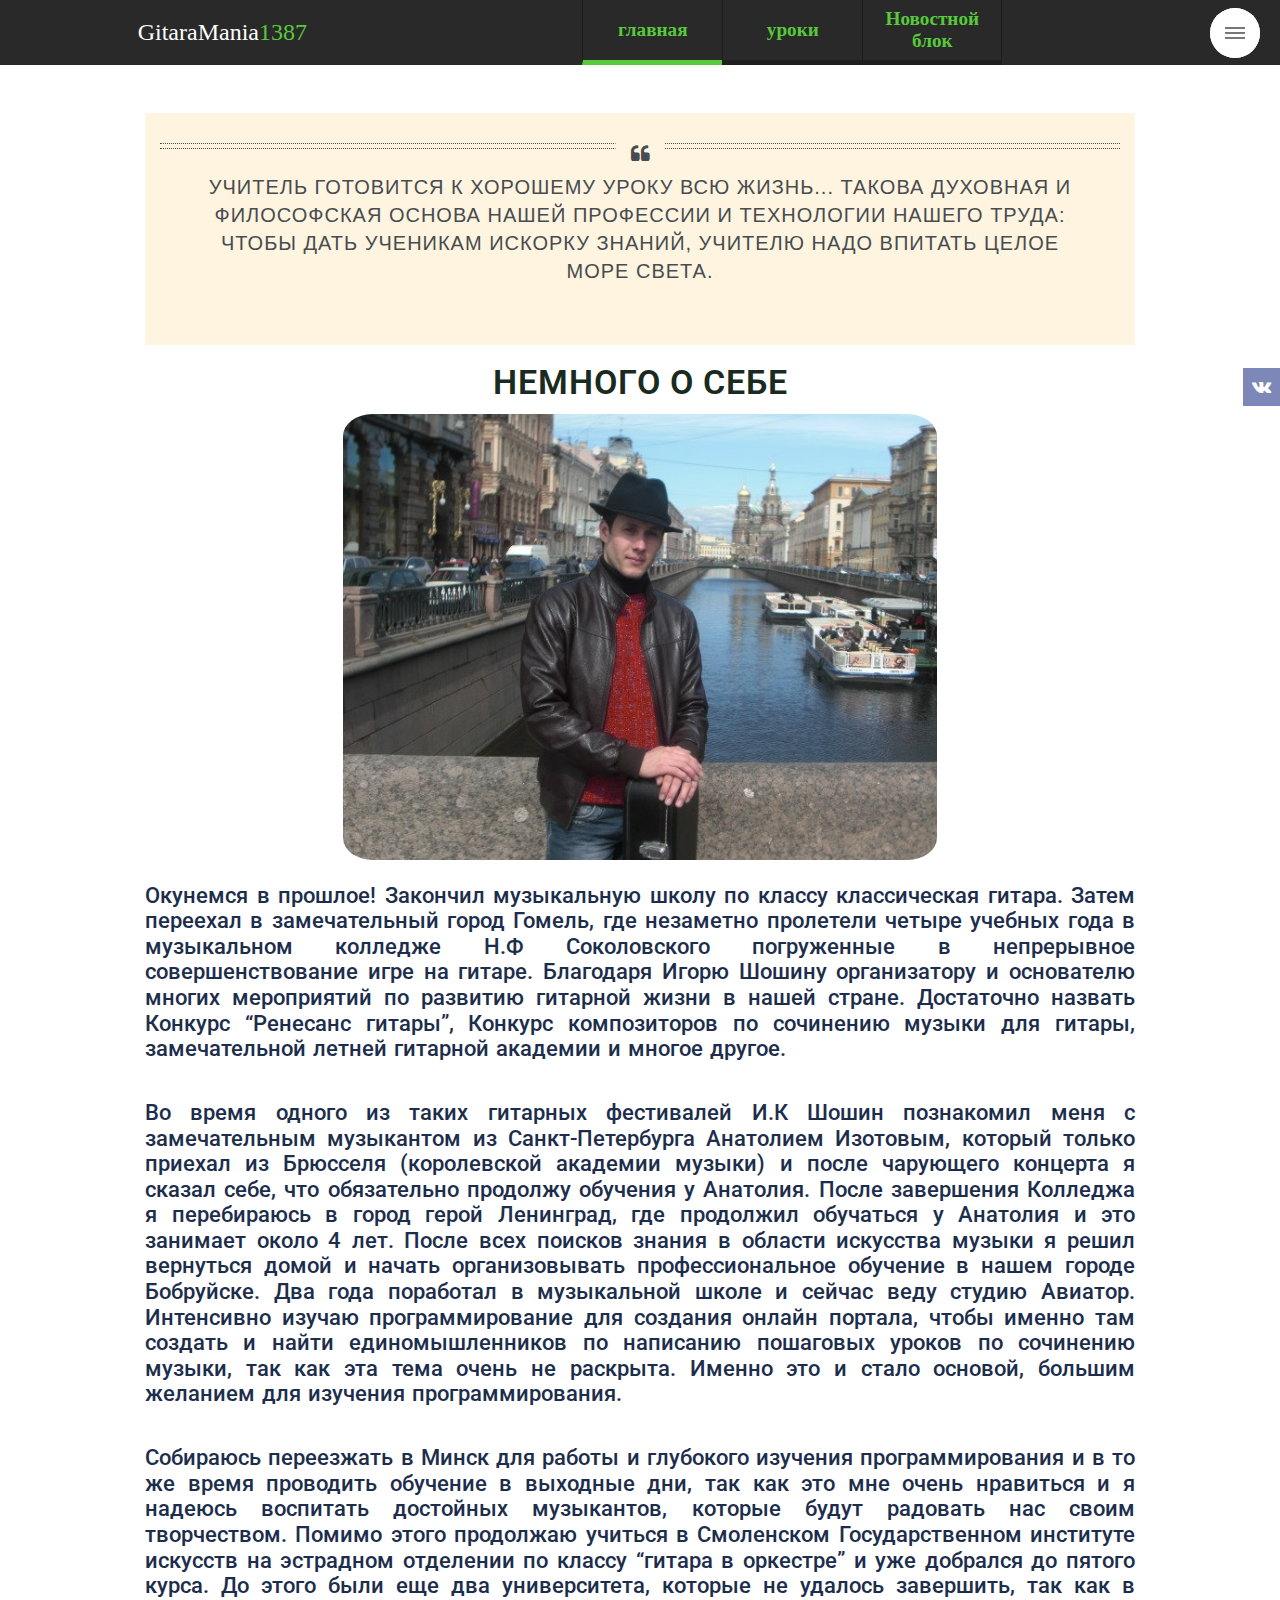
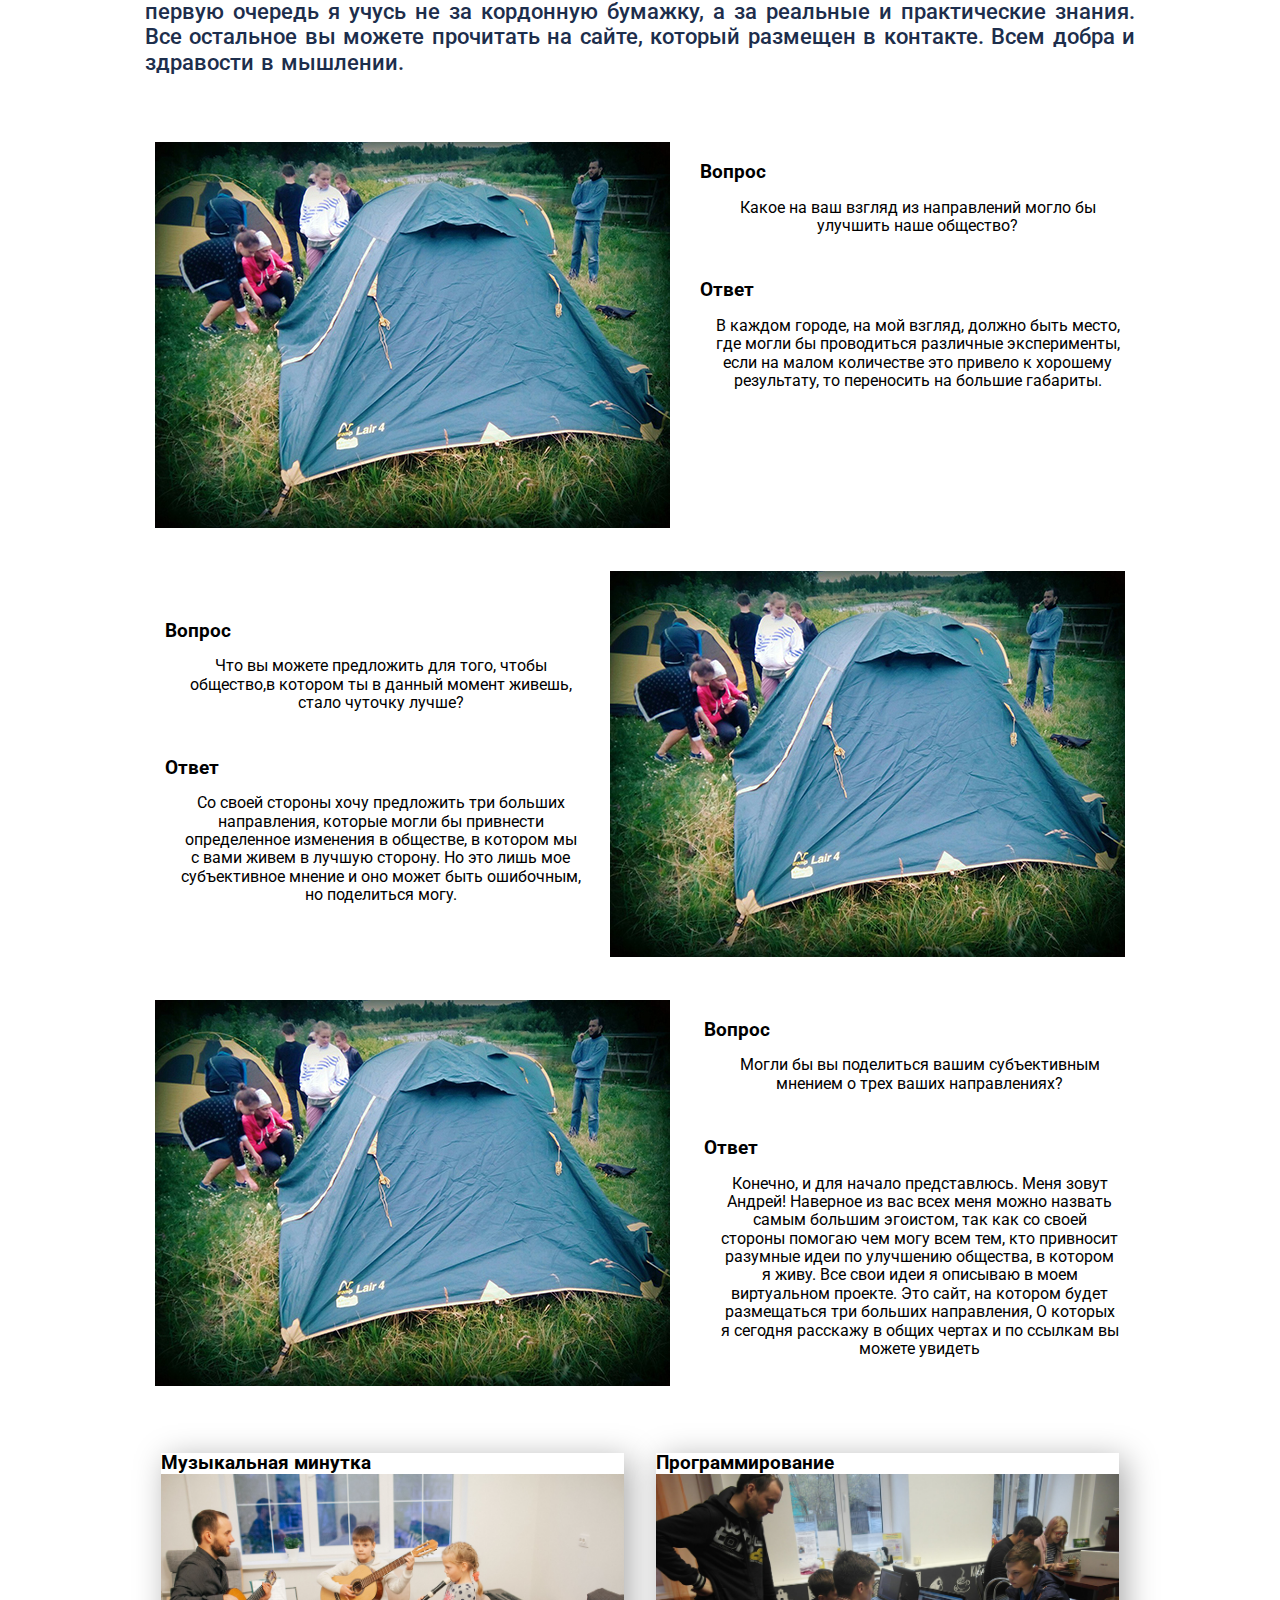
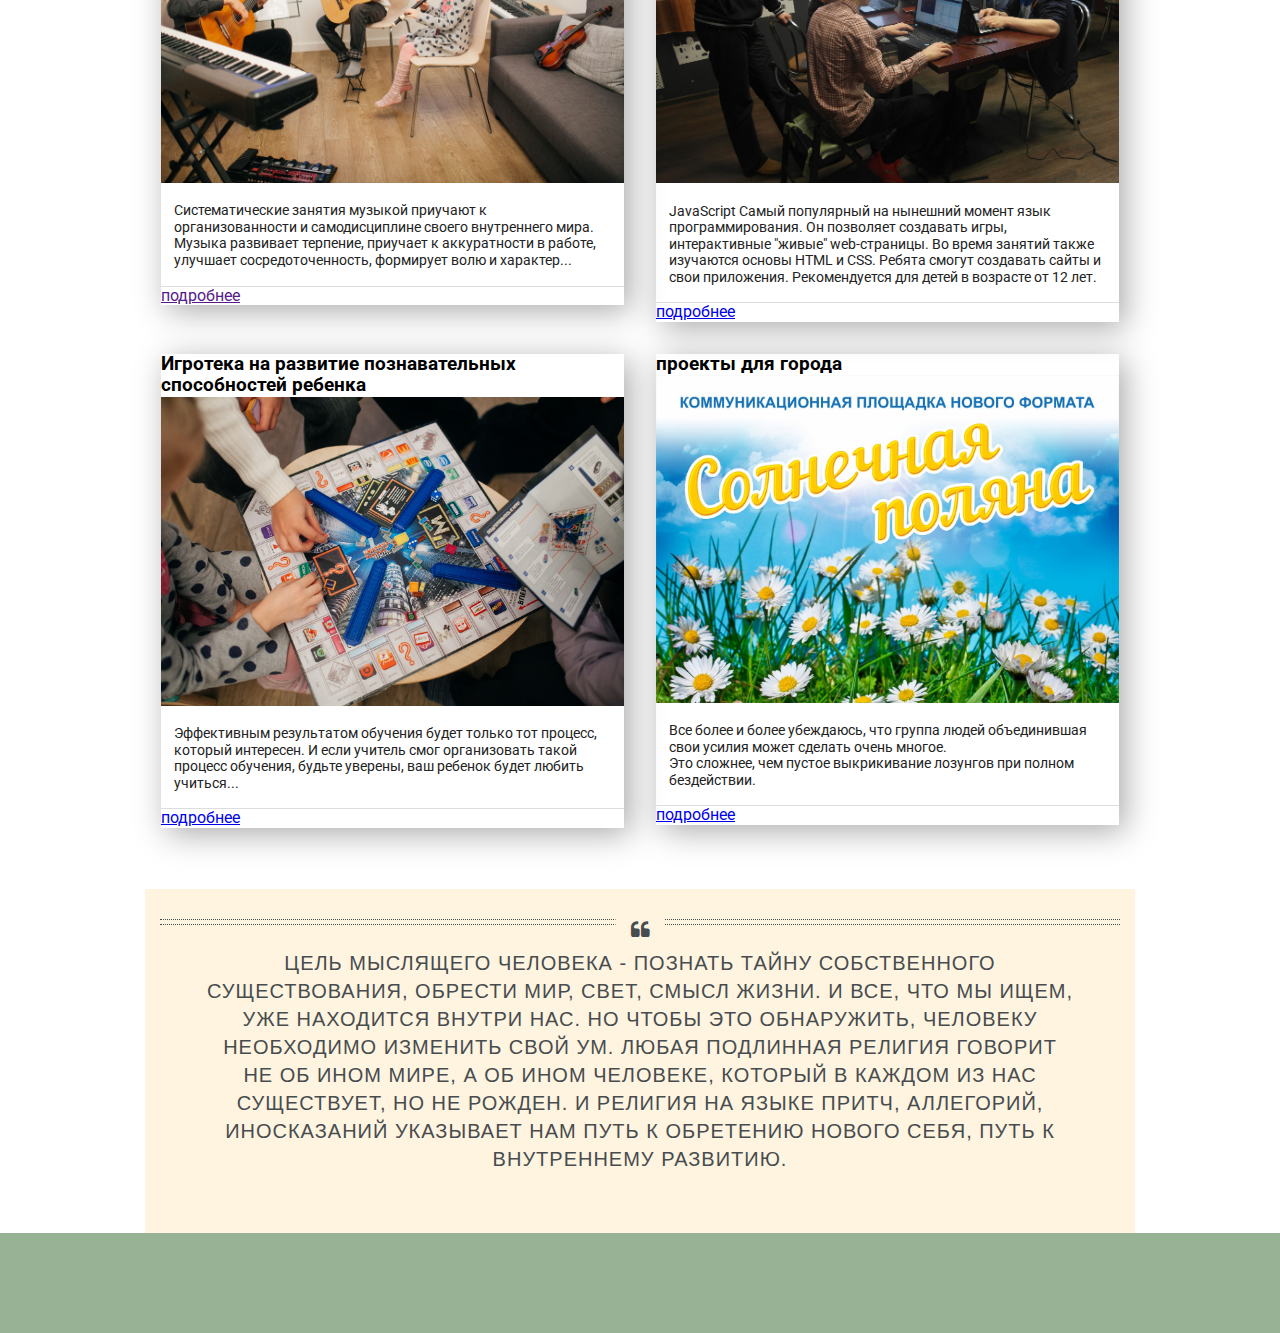
==== gitaramania/index.html @ cbcac4dd "text" ====
<!DOCTYPE html>
<html lang="ru">

<head>
	<meta charset="UTF-8">
	<meta name="viewport" content="width=device-width, initial-scale=1.0">
	<meta http-equiv="X-UA-Compatible" content="ie=edge">
	<meta property="og:locale" content="ru_RU">
	<meta property="og:type" content="website">
	<meta property="og:title" content="gitaraMania">
	<meta property="og:url" content="#">
	<meta property="og:site" content="#">
	<meta property="og:site_name" content="разработка программы">
	<meta name="viewport" content="width=device-width, initial-scale=1">
	<title>MusicPage</title>
	<link rel="icon" type="image/png" href="favicon_16x16.png" sizes="16x16">
	<link rel="icon" type="image/png" href="favicon_32x32.png" sizes="32x32">
	<link rel="icon" type="image/png" href="favicon_96x96.png" sizes="96x96">
	<link rel="stylesheet" href="https://cdnjs.cloudflare.com/ajax/libs/font-awesome/4.7.0/css/font-awesome.min.css">
	<link rel="stylesheet" href="css/normalize.css">
	
	<link rel="stylesheet" href="css/style.css">
	<link rel="stylesheet" href="css/responsive.css">
	<link rel="stylesheet" href="OwlCarousel/owl.carousel.min.css">
	<link href="https://fonts.googleapis.com/css?family=Roboto:400,700&amp;subset=cyrillic,cyrillic-ext"
				rel="stylesheet">
	<link rel="stylesheet" href="font/fontawesome.css">
	<!--[if IE]>
	<script src="http://html5shiv.googlecode.com/svn/trunk/html5.js"></script>
	<![endif]-->
	<style>
		footer, nav, header, section, aside {
			display: block
		}
	</style>
</head>

<body class="wrapper">
<header class="main-header">
	<div class="logo">
		<h1 class="logo__title">GitaraMania</h1>
		<span class="logo__dot">1387</span>
	</div>
	<div class="nav-menu">
		<ul class="main-menu">
			<li class="main-menu__item">
				<a class="main-menu__link" href="https://andreychernetsky.github.io/first-lesson/public/index.html">главная</a>
			</li>
			<!--<li class="main-menu__item">
				<a class="main-menu__link" href="https://andreychernetsky.github.io/site-for-git/">О себе</a>
			</li>-->
			<li class="main-menu__item">
				<a class="main-menu__link" href="https://andreychernetsky.github.io/planRaboti/">уроки</a>
			</li>
			<li class="main-menu__item">
				<a class="main-menu__link" href="https://andreychernetsky.github.io/news-block/index.html">Новостной блок</a>
			</li>
		</ul>
	</div>
	
	<div class="section">
		<div class="menu-btn" >
			<span></span>
		</div>
		<!--<input type="checkbox" id="show" class="menu-burger">
		<label for="menu" class="burger"></label>-->
	</div>
	<aside id="nav" class="block-left">
		<section class="widget">
			<h3 class="widget__title">Меню</h3>
			<ul class="widget__list">
				<li class="widget__item">
					<a href="http://gitaramania.ml/planRaboti/" class="widget__link">Уроки</a>
				</li>
				<li class="widget__item">
					<a href="http://gitaramania.ml/news-block/index.html" class="widget__link">Новостной блок</a>
				</li>
			</ul>
		</section>
		<nav class="block-left__inner">
			<ul class="links-list">
				<li class="links-list__item">
					<a href=" " class="links-list__link"> Введение</a>
					<ul class="links-list__sub-list sub-block">
						<li class="sub-block__item">
							<a href="" class="sub-block__link">Освоение базовых компонентов нотной грамоты</a>
						</li>
							<li class="sub-block__item ">
								<a href="" class="sub-block__link">Освоение базовых компонентов нотной грамоты</a>
							</li>
							<li class="sub-block__item">
								<a href="" class="sub-block__link">Освоение базовых компонентов нотной грамоты</a>
							</li>
					</ul>
				</li>
				<li class="links-list__item">
					<a href=" " class="links-list__link"> 1 год обучения</a>
					<ul class="links-list__sub-list sub-block">
						<li class="sub-block__item">
							<a href="" class="sub-block__link">Аккорды</a>
						</li>
						<li class="sub-block__item ">
							<a href="" class="sub-block__link">Септаккорды</a>
						</li>
					</ul>
				</li>
				<!--<li class="links-list__item">-->
				<!--<a href=" " class="links-list__link"> 2 год обучения</a>-->
				<!--<ul class="links-list__sub-list sub-block">-->
				<!--<li class="sub-block__item">-->
				<!--<a href="" class="sub-block__link">Освоение базовых компонентов нотной грамоты</a>-->
				<!--</li>-->
				<!--<li class="sub-block__item ">-->
				<!--<a href="" class="sub-block__link">Освоение базовых компонентов нотной грамоты</a>-->
				<!--</li>-->
				<!--</ul>-->
				<!--</li>-->
				<!--<li class="links-list__item">-->
				<!--<a href=" " class="links-list__link">3 год обучения</a>-->
				<!--<ul class="links-list__sub-list sub-block">-->
				<!--<li class="sub-block__item">-->
				<!--<a href="" class="sub-block__link">Освоение базовых компонентов нотной грамоты</a>-->
				<!--</li>-->
				<!--<li class="sub-block__item ">-->
				<!--<a href="" class="sub-block__link">Освоение базовых компонентов нотной грамоты</a>-->
				<!--</li>-->
				<!--</ul>-->
				<!--</li>-->
			</ul>
		</nav>
	</aside>
</header>


<main class="wrap">
	<p>&nbsp;</p>
	<div class="blockquote">
		<blockquote class="blockquote__one">
			<p class="blockquote__text">Учитель готовится к хорошему уроку всю жизнь... Такова духовная и философская
				основа
				нашей профессии и технологии нашего труда: чтобы дать ученикам искорку знаний, учителю надо впитать целое море
				света.</p>
			<!--<footer>-<cite class="blockquote-one__site">не помню, кто сказал </cite></footer>-->
		</blockquote>
		
	</div>
	<p>&nbsp;</p>
	<article class="article">
		<a href class="article__title"> </a>
		<div class="img">
			<h2 class="img__title">Немного о себе</h2>
			<img class="page__foto" src="img/1.jpg" alt="">
		</div>
		<p>&nbsp;</p>
		<p class="article__content">Окунемся в прошлое! Закончил музыкальную школу по классу классическая гитара.
			Затем переехал в замечательный город Гомель, где незаметно пролетели четыре учебных года в музыкальном колледже
			H.Ф Соколовского погруженные в непрерывное совершенствование игре на гитаре.
			Благодаря Игорю Шошину организатору и основателю многих мероприятий по развитию гитарной жизни в нашей стране.
			Достаточно назвать Конкурс “Ренесанс гитары”, Конкурс композиторов по сочинению музыки для гитары, замечательной
			летней гитарной академии и многое другое.
		</p>
		<p>&nbsp;</p>
		<p class="article__content">
			Во время одного из таких гитарных фестивалей И.К Шошин познакомил меня с замечательным музыкантом из
			Санкт-Петербурга Анатолием Изотовым, который только приехал из Брюсселя (королевской академии музыки) и после
			чарующего концерта я сказал себе, что обязательно продолжу обучения у Анатолия.
			После завершения Колледжа я перебираюсь в город герой Ленинград, где продолжил обучаться у Анатолия и это
			занимает около 4 лет. После всех поисков знания в области искусства музыки я решил вернуться домой и начать
			организовывать профессиональное обучение в нашем городе Бобруйске.
			Два года поработал в музыкальной школе и сейчас веду студию Авиатор. Интенсивно изучаю программирование для
			создания онлайн портала, чтобы именно там создать и найти единомышленников по написанию пошаговых уроков по
			сочинению музыки, так как эта тема очень не раскрыта.
			Именно это и стало основой, большим желанием для изучения программирования. </p>
		<p>&nbsp;</p>
		<p class="article__content">
			Собираюсь переезжать в Минск для работы и глубокого изучения программирования и в то же время проводить обучение
			в выходные дни, так как это мне очень нравиться и я надеюсь воспитать достойных музыкантов, которые будут
			радовать нас своим творчеством.
			Помимо этого продолжаю учиться в Смоленском Государственном институте искусств на эстрадном отделении по
			классу “гитара в оркестре” и уже добрался до пятого курса. До этого были еще два университета, которые не
			удалось завершить, так как в первую очередь я учусь не за кордонную бумажку, а за реальные и практические
			знания.
			Все остальное вы можете прочитать на сайте, который размещен в контакте. Всем добра и здравости в мышлении.
			<!--<time class="article__time">Декабрь 30, 2018</time>-->
	</article>
	<p>&nbsp;</p>
	<div class="owl-carousel slider">
		<div class="slider__item" style="background-image:url(img/fotForSlider/3.jpg);">
		</div>
		<div class="slider__item" style="background-image:url(img/fotForSlider/4.jpg);">
		</div>
		<div class="slider__item" style="background-image:url(img/fotForSlider/12.jpg);">
		</div>
		<div class="slider__item" style="background-image:url(images/fotoGllerea/3.jpg
					);"></div>
		<div class="slider__item" style="background-image:url(images/fotoGllerea/muzik.jpg);">
		</div>
		<!-- <div class="slider__item" style="background-image:url(images/games/zveroBycvi/12.jpg);">«Счастливое детство»
		</div> -->
	</div>
	<p>&nbsp;</p>
	<section class="block-article">
		<article class="block-article__article">
			<!--<div class="block-article__picture"></div>-->
			<a href="#" class="block-article__link">
				<img class="block-article__foto " src="img/fotForSlider/19.jpg" >
			</a>
			
			
			<div class="block-article__text">
				<div class="block-article__wrap">
					<h3 class="block-article__title">Вопрос</h3>
					<p class="block-article__description">Какое на ваш взгляд из направлений могло бы улучшить наше общество?</p>
				</div>
				<div class="block-article__wrap">
					<h3 class="block-article__title">Ответ</h3>
					<p class="block-article__description">В каждом городе, на мой взгляд, должно быть место, где могли бы проводиться
						различные
						эксперименты, если на малом количестве это привело к хорошему результату, то
						переносить
						на
						большие габариты.</p>
				</div>
			</div>
		</article>
		<p>&nbsp;</p>
		<article class="block-article__article">
			<div class="block-article__text">
				<div class="block-article__wrap">
					<h3 class="block-article__title">Вопрос</h3>
					<p  class="block-article__description">Что вы можете предложить для того, чтобы общество,в котором ты в данный момент
						живешь,
						стало
						чуточку лучше?</p>
				</div>
				<div class="block-article__wrap">
					<h3 class="block-article__title">Ответ</h3>
					<p  class="block-article__description">Со своей стороны хочу предложить три больших направления, которые могли бы привнести
						определенное  изменения в обществе, в котором мы с вами живем в лучшую сторону.
						Но
						это
						лишь мое субъективное мнение и оно может быть ошибочным, но поделиться могу.</p>
				</div>
			</div>
			<p>&nbsp;</p>
			<a href="#" class="block-article__link">
				<img class="block-article__foto block-article__foto--right" src="img/fotForSlider/19.jpg">
			</a>
		</article>
		<p>&nbsp;</p>
		<article class="block-article__article">
			<a href="  #" class="block-article__link ">
				<img class="block-article__foto" src="img/fotForSlider/19.jpg">
			</a>
			<p>&nbsp;</p>
			<div class="block-article__text">
				<div class="block-article__wrap">
					<h3 class="block-article__title">Вопрос</h3>
					<p  class="block-article__description">Могли бы вы поделиться вашим субъективным мнением о трех ваших направлениях?</p>
				</div>
				<div class="block-article__wrap">
					<h3 class="block-article__title">Ответ</h3>
					<p  class="block-article__description">Конечно, и для начало представлюсь.
						Меня зовут Андрей! Наверное из вас всех меня можно назвать самым большим эгоистом,
						так
						как
						со своей стороны помогаю чем могу всем тем, кто привносит разумные идеи по улучшению
						общества,
						в котором я живу. Все свои идеи я описываю в моем виртуальном проекте. Это сайт, на
						котором
						будет размещаться три больших направления,
						О которых я сегодня расскажу в общих чертах и по ссылкам вы можете увидеть</p>
				</div>
			</div>
		</article>
		<p>&nbsp;</p>
	<!--	<article class="block-article__elem" >
			<p class="block-article__description">
				Этот сайт будет размещаться в трех больших направлениях:
			</p>
			<div class="block-article__wrap">
				<p class="block-article__description"> Первое направление - обучения и воспитание через искусство, который в свою очередь делится
					на четыре больших звена:</p>
				
				<ol class="article__list">
					<li  class="article__item">
						<a class="article__link" href="#"> Музыкальная минутка</a>
					</li>
					<li class="article__item">
						<a  class="article__link" href=""> Формирование личности через сказочное творчество</a>
					</li>
					<li class="article__item">
						<a  class="article__link" href=""> Программирование</a>
					</li>
					<li class="article__item">
						<a  class="article__link" href=""> Игротека на развитие познавательных процессов</a>
					</li>
				</ol>
			</div>
			<br>
			<div>
				<p> Второе большое направление - это программирование для людей с ограниченными возможностями и
					не только, в котором также есть свои блоки:</p>
				<ol>
					<li><a href=""> Развитие Front end разработки</a></li>
					<li><a href=""> Развитие Back End разработки</a></li>
				
				</ol>
			</div>
			<br>
			<p>Третье большое направление - это общественные проекты по улучшению общества в котором мы
				живем.</p>
			<ol>
				<li><a href="">Солнечная поляна</a></li>
			</ol>
			</div>
			<br>
			<p>И главное, эти идеи могут быть использованы всеми желающими неравнодушными касательно улучшения
				своего общества, и того окружения в котором каждый из нас живет</p>
			<br>
			<div class="line"></div>
		</article>-->
	</section>
	<p>&nbsp;</p>
	<div class="container">
		<div class="col">
			<article class="card-item shadow_lg ">
				<div class="card-item__img-wrapper">
					<h3 class="card-item__img-wrapper h-reset h-position-t">Музыкальная минутка</h3>
					<img src="img/4.jpg" alt="card imge" width="100%">
				</div>
				
				<div class="card-item__content">
					<p class="card-item__text-item">Систематические занятия музыкой приучают к организованности и самодисциплине
						своего внутреннего мира. Музыка развивает терпение, приучает к аккуратности в работе, улучшает
						сосредоточенность,
						формирует волю и характер...</p>
				</div>
				<div class="card-item__divider"></div>
				<div class="card-item__footer"><a href="" class="card-item__link">подробнее</a></div>
			</article>
		</div>
		<div class="col">
			<article class="card-item shadow_lg ">
				<div class="card-item__img-wrapper">
					<h3 class="card-item__img-wrapper h-reset h-position-t">Программирование</h3>
					<img src="img/comp.jpg" alt="card imge" width="100%">
				</div>
				
				<div class="card-item__content">
					<p class="card-item__text-item">JavaScript Самый популярный на нынешний момент язык программирования. Он позволяет
						создавать игры, интерактивные "живые" web-страницы. Во время занятий также изучаются основы HTML и CSS.
						Ребята смогут создавать сайты и свои приложения.
						Рекомендуется для детей в возрасте от 12 лет.</p>
				</div>
				<div class="card-item__divider"></div>
				<div class="card-item__footer"><a href="http://sovateam.by/" class="card-item__link">подробнее</a></div>
			</article>
		</div>
		<div class="col">
			<article class="card-item shadow_lg ">
				<div class="card-item__img-wrapper">
					<h3 class="card-item__img-wrapper h-reset h-position-t">Игротека на развитие познавательных способностей
						ребенка</h3>
					<img src="img/game.jpg" alt="card imge" width="100%">
				</div>
				
				<div class="card-item__content">
					<p class="card-item__text-item">Эффективным результатом обучения будет только тот процесс,
						который интересен. И если учитель смог организовать такой процесс обучения,
						будьте уверены, ваш ребенок будет любить учиться...</p>
				</div>
				<div class="card-item__divider"></div>
				<div class="card-item__footer"><a href="https://andreychernetsky.github.io/gamePagefoSite/" class="card-item__link">подробнее</a></div>
			</article>
		</div>
		<div class="col">
			<article class="card-item shadow_lg ">
				<div class="card-item__img-wrapper">
					<h3 class="card-item__img-wrapper h-reset h-position-t">проекты для города </h3>
					<img src="img/6.jpg" alt="card imge" width="100%">
				</div>
				
				<div class="card-item__content">
					<p class="card-item__text-item">
						Все более и более убеждаюсь, что группа людей объединившая свои усилия может сделать очень многое. <br>	Это сложнее, чем пустое выкрикивание лозунгов при полном бездействии.
					</p>
				</div>
				<div class="card-item__divider"></div>
				<div class="card-item__footer"><a href="https://andreychernetsky.github.io/Adaptive_HW/" class="card-item__link">подробнее</a></div>
			</article>
		</div>
	</div>
	<p>&nbsp;</p>
	<div class="blockquote">
		<blockquote class="blockquote__one ">
			<p class="blockquote__text">Цель мыслящего человека - познать тайну собственного существования, обрести мир,
				свет,
				смысл жизни. И все,
				что мы ищем, уже находится внутри нас. Но чтобы это обнаружить, человеку необходимо изменить свой ум. Любая
				подлинная религия говорит не об ином мире, а об ином человеке, который в каждом из нас существует, но не
				рожден. И религия на языке притч, аллегорий, иносказаний указывает нам путь к обретению нового себя, путь к
				внутреннему развитию.</p>
		</blockquote>
	</div>


</main>
<div class="icon-bar">
	<div class="social">
		<a href="https://vk.com/id459488160" class="vk social-link" title="ВКонтакте">
			<i class="fa  fa-vk"></i>
		</a>
	</div>
	<button class="social-button">
		<i class="fa fa-commenting" aria-hidden="true"></i>
	</button>
</div>
<footer class="main-footer">

</footer>

<script src="js/index.js"></script>
<script src="js/slider.js"></script>
<script src="https://ajax.googleapis.com/ajax/libs/jquery/3.3.1/jquery.min.js"></script>
<script src="OwlCarousel/owl.carousel.min.js"></script>




</body>

</html>
---- gitaramania/css/style.css ----
* {
	margin: 0;
	padding: 0;
	box-sizing: border-box;
	transition: all 0.5s ease;
}

html {
	height: 100%;
	font-size: 100%;
	font-family: 'Roboto', sans-serif;
	}

.wrapper {
	max-width: 1680px;

}

/* HEADER */
.main-header {
	background-color: #292929;
	width: 100%;
	height: 65px;
	display: flex;
	justify-content: space-around;
	align-items: center;
	position: relative;
	z-index: 300;
}

.main-header__background {
	width: 100vh;
	/*height: -webkit-calc(100% - 50px);*/
	margin-top: 40px;
	background-color: rgba(0, 0, 0, 0.658);
	position: fixed;
	top: 0;
	left: 0;
	opacity: 0;
	transition: all 0.3s ease;
}

.main-header__line {
	position: absolute;
	bottom: 0;
	height: 5px;
	width: 100%;
	background-color: #1e1e1e;
	z-index: 1;
}
/*бургер*/
.section {
	position: fixed;
	background: #fff;
display: flex;
	align-items: center;
	right: 20px;
	border-radius: 50%;

}
.menu-btn span,
.menu-btn span::before,
.menu-btn span::after {
	position: absolute;
	z-index: 800;
	width: 20px;
	height: 2px;
	background: #777;
	left: 50%;
	top: 50%;
	margin-left: -10px;
	margin-top: -1px;
}
.menu-btn span::before,
.menu-btn span::after {
	content:'';
	display: block;
	transition: 0.2s;
}
.menu-btn span::before {
	transform: translateY(-5px);
}
.menu-btn span::after {
	transform: translateY(5px);
}
.menu-btn {
	display: block;
	width: 50px;
	height: 50px;
	background-color: #fff;
	border-radius: 50%;
	position: relative;
}
/*burger*/

.logo {
	display: flex;

}

.logo__title,
.logo__dot {
	color: white;
	font-family: 'Eurofurence';
	font-weight: normal;
	font-size: 1.5rem;
}

.logo__dot {
	color: rgb(88, 201, 58);
}

.nav-menu {
	height: 100%;

}

.main-menu {
	display: -webkit-flex;
	display: -moz-flex;
	display: -ms-flex;
	display: -o-flex;
	display: flex;
	list-style-type: none;
	height: 100%;
	width: 560px;
	text-align: center;
	font-family: 'Open Sans';
	font-size: 1.2rem;
}

.main-menu__item {
	display: flex;
	justify-content: center;
	align-items: center;
	width: 25%;
	border-left: solid 1px #1d1d1d;
	font-weight: bold;
	height: 100%;
	border-bottom: 5px solid #1e1e1e;
}

.main-menu__item:last-child {
	border-right: solid 1px #1d1d1d;
}

.main-menu__link:first-child {
	color: rgb(88, 201, 58);
}

.main-menu__item:first-child {
	border-bottom: 5px solid rgb(88, 201, 58);
	z-index: 2;
}

.main-menu__link {
	text-decoration: none;
	color: #fff;
}

.main-menu__item:hover {
	border-bottom: 5px solid rgb(88, 201, 58);
	z-index: 2;
}

.main-menu__link:hover {
	color: rgb(88, 201, 58);
}

#menu {
	display: none;
}
/*социальные иконки*/

.icon-bar {
	opacity: .7;
	display: block;
	position: fixed;
	top: calc(50% - (165px / 2));
	right: 0;
	z-index: 100;
}

.icon-bar.open a,
.icon-bar.open button {
	opacity: 1;
}

.icon-bar a {
	display: block;
	text-align: center;
	padding: 9px;
	transition: all 0.3s ease;
	color: #ffffff;
	font-size: 18px;
}

.icon-bar a.skype {
	background: #00aeff;;
}

.icon-bar a.youtube {
	background: #bb0000;
}

.icon-bar a.vk {
	background: #47569b;
}

.icon-bar button {
	display: none;
	width: 50px;
	height: 50px;
	border-radius: 50%;
	font-size: 1.65rem;;
	color: #ffffff;
	opacity: .7;
	transition: all .5s ease;
	outline: none;
	background-color: #00b600;
}

.wrap {
	max-width: 990px;
	margin: 0 auto;
	/*outline: 1px solid red;*/
	flex-wrap: wrap;
}
/*оформление фотографий*/
.img {
	max-width:60%;
	margin: 0 auto;
}

.img__title {
	margin-bottom: 2%;
	font-weight: 600;
	text-transform: uppercase;
	color: rgb(25, 42, 30);
	letter-spacing: 1px;
	font-size: 2.1rem;
	line-height: 1.15;
	padding: 0;
	text-align: center;

}

.page__foto {
	max-width: 100%;
	border-radius: 5%;
}
/*блоки вопрос ответ*/
/*продумать как сделать два блока в одном.*/
/*с лева фото с права вопрос ответ */

.block-article__article {
	display: flex;
	justify-content: space-between;
	width: 100%;
}
.block-article__text {
	margin-left: 20px;
	display: flex;
	flex-direction: column;
	vertical-align: middle;

}
.block-article__wrap {
	margin-top: 30px;

}
.block-article__title {
	margin-bottom: 10px;
}
.block-article__description {
	text-align: center;
	margin: 15px;
}
.block-article__link {
	display: block;
	max-width: 100%;
	text-align: center;
	margin: 10px;
}
.block-article__text:first-child {
	margin-top: 30px;
}









/*оформление текста в параграфе*/
.article__content {
	color:#1D2E4C;
	margin-bottom: 2%;
	line-height: 1.6rem;
	text-align: justify;
	font-size: 1.4rem;
	font-weight: 500;
	word-spacing: 2px;
}


.section {
	z-index: 500;
}

/*оформление цитат*/
.blockquote {
	position: relative;
	padding-top: 30px;
}

.blockquote__one {
	background: #fff4e0;
	color: #474c4f;
	padding: 60px;
	text-align: center;
	text-transform: uppercase;
	font-family: 'Lato', sans-serif;
}

.blockquote__one:before {
	font-family: FontAwesome;
	content: "\f10d";
	position: absolute;
	z-index: 20;
	left: 50%;
	transform: translateX(-50%);
	top: 60px;
	color: #474C4F;
	font-size: 20px;
	background: #FFF4E0;
	padding: 0 15px;
}

.blockquote__one:after {
	content: "";
	position: absolute;
	left: 15px;
	top: 60px;
	right: 15px;
	height: 4px;
	border-top: 1px dotted #474C4F;
	border-bottom: 1px dotted #474C4F;
}

.blockquote__text {
	font-size: 20px;
	letter-spacing: .05em;
	line-height: 1.4;
	text-align: center;
	font-style: normal;
	font-weight: 300;
}

/*оформление карточек*/

.container {
	max-width: 1200px;
	margin: 0 auto;
}

.container:before {
	contain: "";
	width: 100%;
	height: 0;
	display: table;
	clear: both;
}

.shadow_sm {
	box-shadow: 1px 1px 5px #aaa;

}

.shadow_md {
	box-shadow: 3px 3px 15px #aaa;

}

.shadow_lg {
	box-shadow: 6px 6px 30px #aaa;

}

.shadow_xl {
	box-shadow: 10px 10px 50px #aaa;

}

.h-reset {
	margin: 0;
	padding: 0;
}

.h-position-t {
	top: 0.5em;
}

.h-position-b {
	bottom: 0.5em;
}

.col {
	float: left;
	padding: 1em;
}

@media screen and (min-width: 1200px) {
	.col {
		width: calc(100% / 2);
	}
}

@media screen and (max-width: 1200px) {
	.col {
		width: calc(100% / 2);
	}
}

@media screen and (max-width: 800px) {
	.col {
		width: calc(100% / 2);
	}
}

@media screen and (max-width: 500px) {
	.col {
		width: calc(100%);
	}
}

.card-item {
	max-width: 100%;
	position: relative;
	z-index: 1;
}

.card-item__divider {
	width: 100%;
	height: 1px;
	background-color: #ddd;
}

.card-item__title {
	font-size: 1.7em;
	position: absolute;
	z-index: 2;
	background-color: rgba(255, 255, 255, 0.7);
	padding: 0.3em 0.4em;
	width: 100%;
	color: #222;
}

.cart-item__img-wrapper {
	position: relative;
	max-width: 100%;
	height: 200px;
	overflow: hidden;
}

.cart-item__img {
	width: 100%;
	min-height: 100%;
	position: absolute;
	top: 50%;
	left: 50%;
	transform: translate(-50%, -50%);
}

.card-item__content {
	padding: 1em 0.8em;
}

.card-item__text-item {
	padding: 0;
	margin: 0;
	color: #222;
	font-size: 0.9em;
	font-family: "Open Sans Condensed" sans-serif;

}

.card-item__link:hover {
	color: #0c47b3;
	text-shadow: 1px 1px 1px #ddd;
}

.block {
	color: red;
	font-size: 2em;
}

@media screen and (max-width: 1000px) {
	.bloc {
		color: #58c93a;
	}
}

@media screen and (max-width: 500px) {
	.block {
		color: orange;
	}
}



/*оформление левого aside*/
.block-left {
	background: #f5f6f7;
	height: 100%;
	overflow-y: auto;
	position: fixed;
	width: 280px;
	top: 0;
	overflow-x: hidden;
	opacity: 0;
	visibility: hidden;
	z-index: 500;
	-webkit-transition-delay: 300ms;
	transition-delay: 300ms;
	left: 0;
}

.block-left * {
	-webkit-box-sizing: border-box;
	-moz-box-sizing: border-box;
	box-sizing: border-box;
}

.block-left.active {
	opacity: 1;
	visibility: visible;
	-webkit-transition-delay: 0s;
	transition-delay: 0s;
}

.block-left.active .block-left__inner {
	background: #f5f6f7;
	-webkit-transform: translate(0, 0);
	transform: translate(0, 0);
	-webkit-transition: background-color 0s linear 599ms, -webkit-transform 300ms linear;
	transition: background-color 0s linear 599ms, -webkit-transform 300ms linear;
	transition: transform 300ms linear, background-color 0s linear 599ms;
	transition: transform 300ms linear, background-color 0s linear 599ms, -webkit-transform 300ms linear;
}

.block-left.active .block-left__inner:after {
	width: 280%;
	border-radius: 50%;
	-webkit-animation: elastic 150ms ease 300.5ms both;
	animation: elastic 150ms ease 300.5ms both;
}

.block-left__inner {
	position: absolute;
	width: 100%;
	height: 100vh;
	top: 184px;
	left: 0;
	overflow: hidden;
	z-index: 999999;
	-webkit-transform: translate(-100%, 0);
	transform: translate(-100%, 0);
	-webkit-transition: background-color 0s linear 300ms, -webkit-transform 300ms linear;
	transition: background-color 0s linear 300ms, -webkit-transform 300ms linear;
	transition: transform 300ms linear, background-color 0s linear 300ms;
	transition: transform 300ms linear, background-color 0s linear 300ms, -webkit-transform 300ms linear;
}

.block-left__inner:after {
	content: '';
	position: absolute;
	width: 0;
	height: 100vh;
	top: 0;
	right: 0;
	background: #f5f6f7;
	border-radius: 50%;
	z-index: -1;
	-webkit-transition: all 300ms linear;
	transition: all 300ms linear;
}

/*оформление внутреннего контента left-aside*/
.links-list {
	margin: 0;
	padding: 0;

}

.links-list__item,
.sub-block__item {
	list-style-type: none;

}

.links-list__item:hover > a {
	color: #0b8512;
	list-style: none;

}

.links-list__link {
	text-align: center;
}

.links-list__link,
.sub-block__link {
	text-decoration: none;
	display: block;
	text-transform: uppercase;
	font-size: 12px;
	padding: 10px 0;
	border-bottom: none;

}

.links-list__item::after {
	border-bottom: 2px solid #0b8512;
	width: 70px;
	display: block;
	content: "";
	margin: 0 auto;
}

.sub-block {
	margin-left: 20px;
	/*border-bottom: 2px solid #0b8512;*/
}

.sub-block__link {
	color: #676d79;
	text-decoration: none;
	border-bottom: 1px dotted #676d79;

}

.sub-block__link:hover {
	color: #0b8512;
	border-bottom-color: transparent;
}

.links-list__sub-list {
	color: #3d4493;
	/*border-bottom: 2px solid #0b8512;*/
	display: inline-block;
	padding: 0 0 10px 0;
}

@-webkit-keyframes elastic {
	0% {
		border-radius: 50%;
	}
	45% {
		border-radius: 0;
	}
	65% {
		border-top-right-radius: 40px 50%;
		border-bottom-right-radius: 40px 50%;
	}
	80% {
		border-radius: 0;
	}
	90% {
		border-top-right-radius: 20px 50%;
		border-bottom-right-radius: 20px 50%;
	}
	100% {
		border-radius: 0;
	}
}

@keyframes elastic {
	0% {
		border-radius: 50%;
	}
	45% {
		border-radius: 0;
	}
	65% {
		border-top-right-radius: 40px 50%;
		border-bottom-right-radius: 40px 50%;
	}
	80% {
		border-radius: 0;
	}
	90% {
		border-top-right-radius: 20px 50%;
		border-bottom-right-radius: 20px 50%;
	}
	100% {
		border-radius: 0;
	}
}
/*оформления widget*/
.widget {
	/*padding: 20px 15px;*/
	background: white;
	font-size: 1.3rem;
	margin-top:2px;
	margin-bottom: 0px;
	box-shadow: 3px 3px 1px rgba(0, 0, 0, .05);
	z-index: 600;
}
.widget__title {
	font-size: 1.4rem;
	padding: 10px;
	margin-bottom: 20px;
	text-align: center;
	border: 2px solid #F8B763;
	box-shadow: 3px 3px 0 0 #F8B763;
	text-align: center;
}
.widget__list--video li {
	text-align: center;
}

.widget__item {
	border-bottom: 1px solid #EBEBE3;
	padding: 10px 22px;
	color: #c6c6c6;
	font-style: italic;
	list-style-type: none;
	margin: 0 auto;

}

.widget__item:last-child {
	border-bottom: none;
}

.widget__link {
	color: #626262;
	margin-right: 6px;
	font-style: normal;
	text-decoration: none;
}

.widget__link:hover {
	text-decoration: underline;
	color: red;
}

.widget__link:before {
	content: "\f105";
	display: inline-block;
	font-family: 'FontAwesome';
	margin-right: 10px;
	color: #c6c6c6;
}

/*описание слайдера*/
.slider {
	margin: 0 auto;
	max-width: 600px;
	max-height: 335px;
	margin-bottom: 10%;
}
.slider__item {
	width: 100%;
	margin: 0 auto;
	padding-top: 70%;
	background-position: center center;
	background: no-repeat;
	background-size: cover;
	color: #fff;
}

.main-footer {
	max-width: 100%;
	height: 100px;
	background: #98B296;
	display: flex;
	justify-content: space-around;
	align-items: center;
}
---- gitaramania/css/responsive.css ----
/* ЭКРАНЫ ТЕЛЕФОНОВ */

@media screen and (max-width: 780px) {

	html {
		font-size: 100%;
	}

	/*социальные иконки*/
	.wrapper {
		/*display: flex;*/
		/*flex-wrap: wrap;*/
		/*flex-direction: column;*/

	}
	.main-header {
		width: 100%;
		position: fixed;
		height: 50px;
		padding: 0 15px;
		justify-content: space-between;

	}

	.logo__title {
		font-size: 1.5rem;
	}
	.main-menu {
		display: none;
	}

	.main {
		width: 100%;
		display: flex;
		flex-wrap: wrap;
		flex-direction: column;
	}

	.block-article {
		display: flex;
		flex-direction: column;
		flex-wrap: wrap;
		justify-content: center;
	}
	.block-article__article {
		display: flex;
		flex-direction: column;
		justify-content: center;
	}
	.block-article__wrap {
		max-width: 70%;
		margin: 0 auto;
	}
	.block-article__description {
		text-align: center;
	}
	.block-article__foto {
		max-width: 100%;

	}

	.blockquote__text {
		font-size: 0.8rem;
		text-align: center;
	}


	.article__content {
		margin: 20px;
		text-align: center;
	}

	.img__title {
		font-size: 1.5rem;
	}

	.nav-menu {
		padding-top: 15px;
	}

}
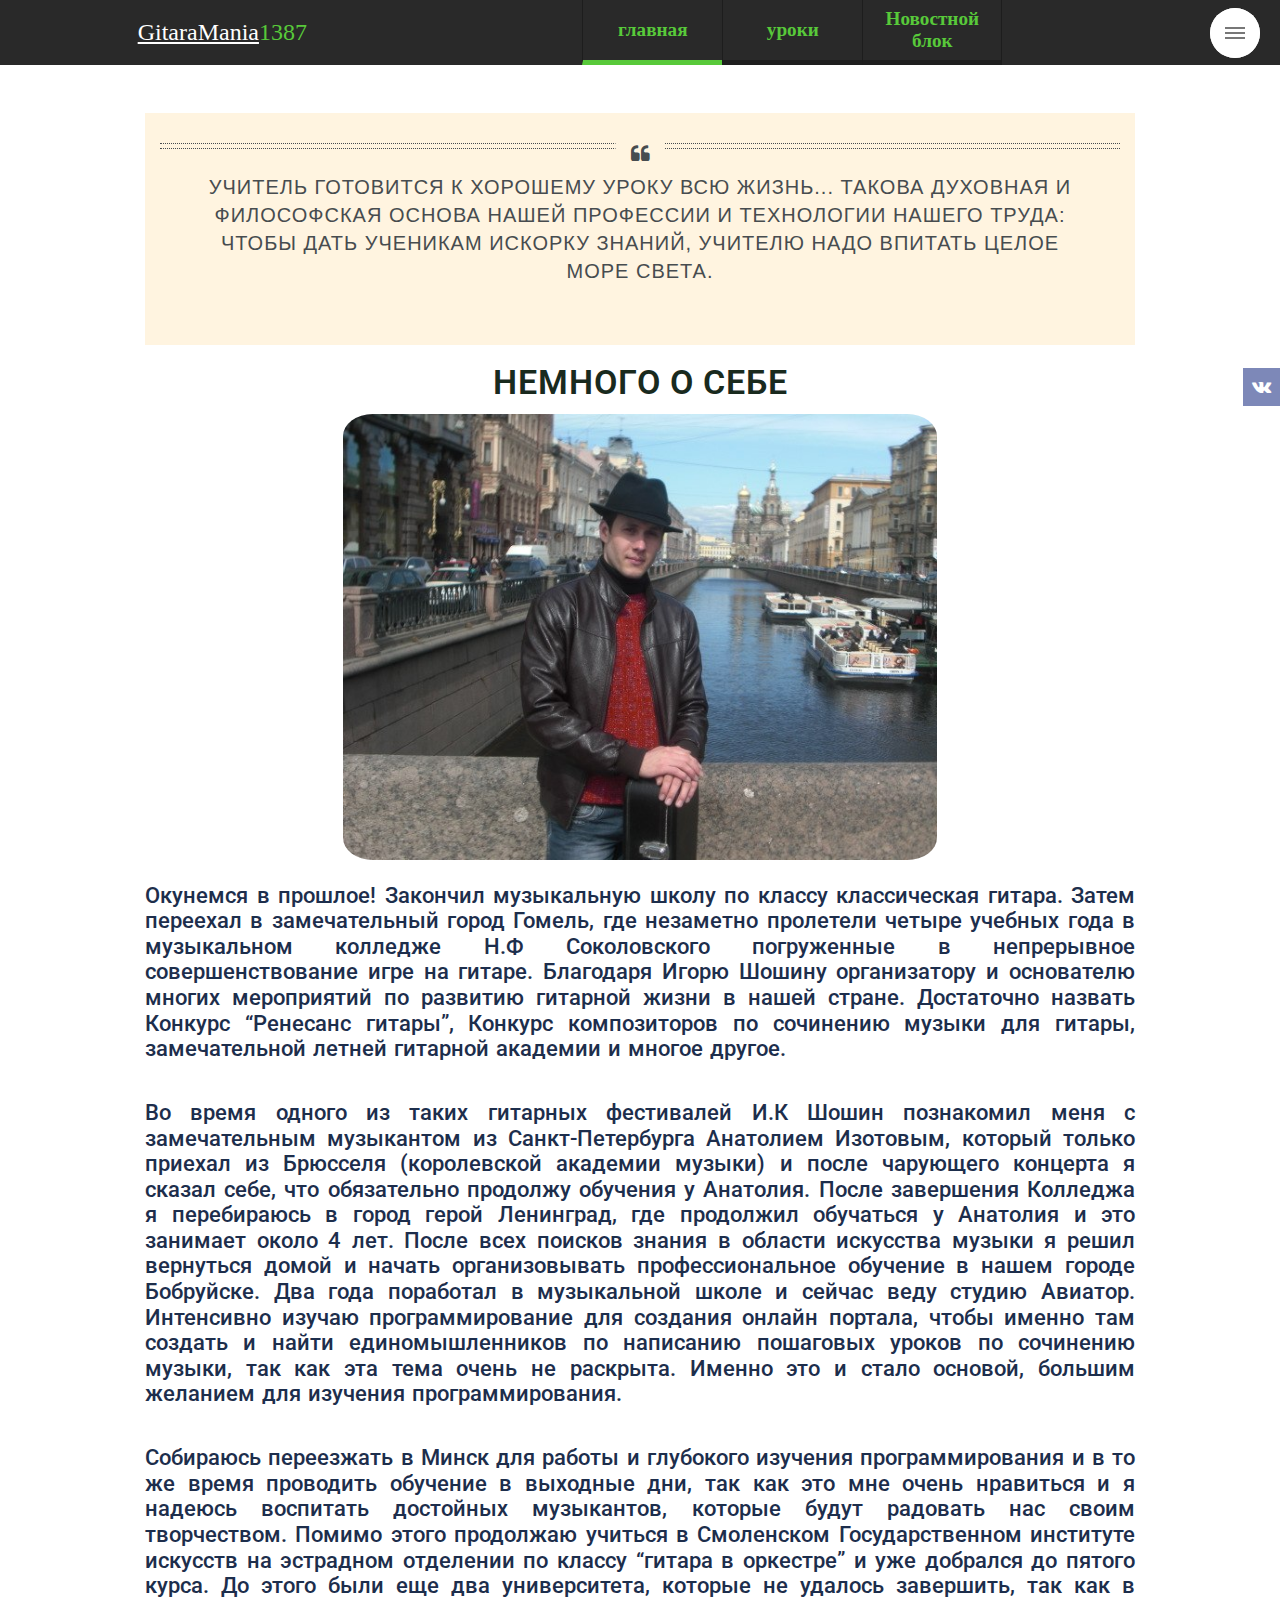
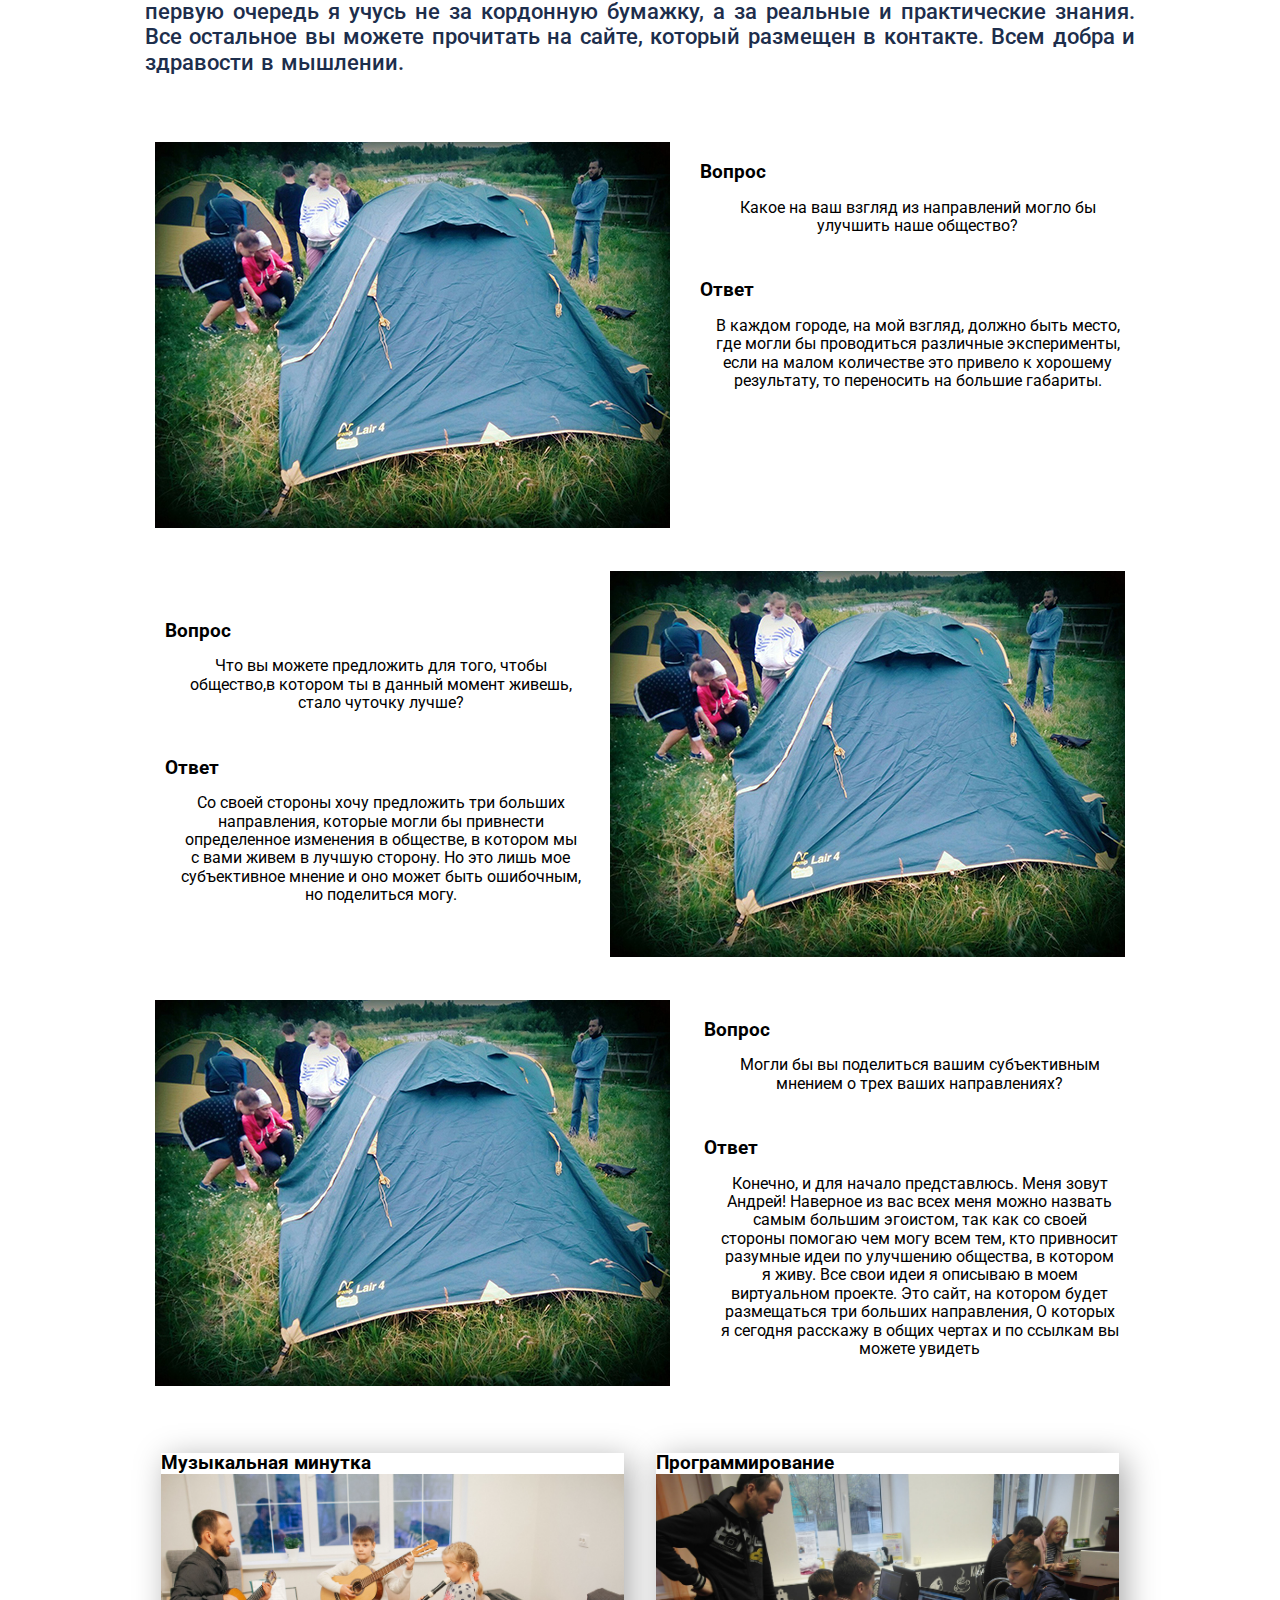
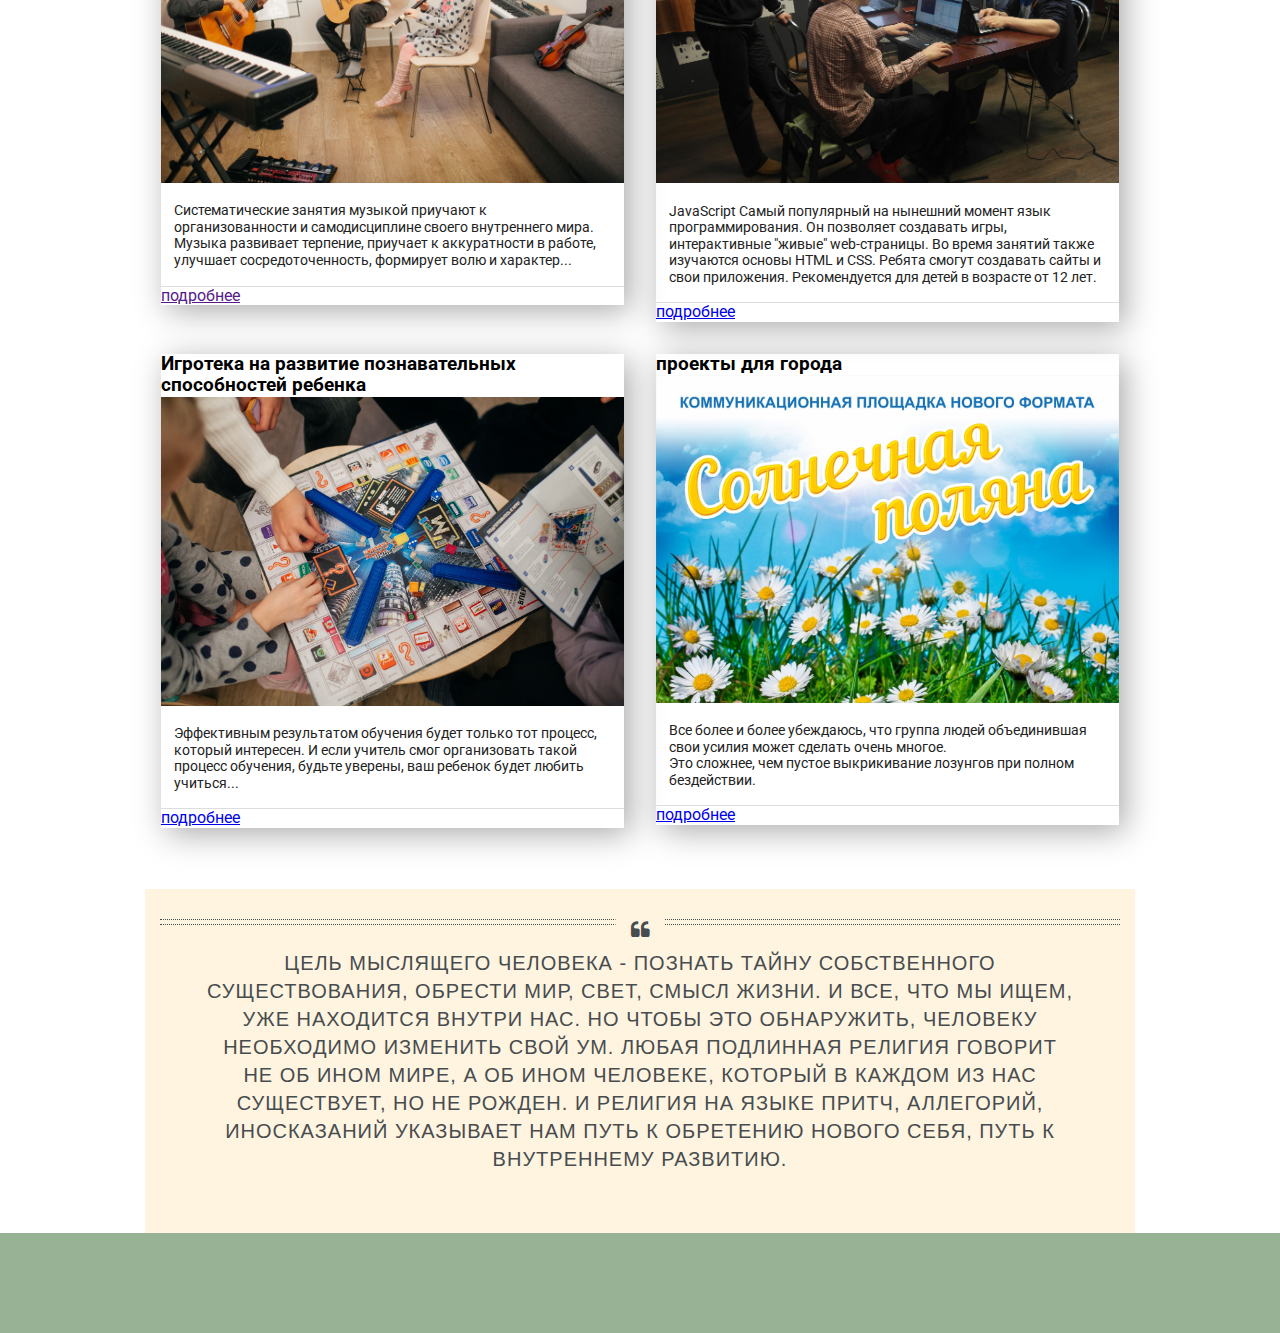
==== commit d9a78fd5: "time1387" ====
--- a/gitaramania/index.html
+++ b/gitaramania/index.html
@@ -38,7 +38,7 @@
 <body class="wrapper">
 <header class="main-header">
 	<div class="logo">
-		<h1 class="logo__title">GitaraMania</h1>
+		<h1 class="logo__title"><a class = "logo__link" href="https://andreychernetsky.github.io/timeClub1387/src/index.html">GitaraMania</a></h1>
 		<span class="logo__dot">1387</span>
 	</div>
 	<div class="nav-menu">
--- a/gitaramania/css/style.css
+++ b/gitaramania/css/style.css
@@ -108,6 +108,12 @@
 
 .logo__dot {
 	color: rgb(88, 201, 58);
+}
+.logo__link {
+	font-size: 1.5rem;
+	display: block;
+	font-family: 'Eurofurence';
+	color:#fff;
 }
 
 .nav-menu {
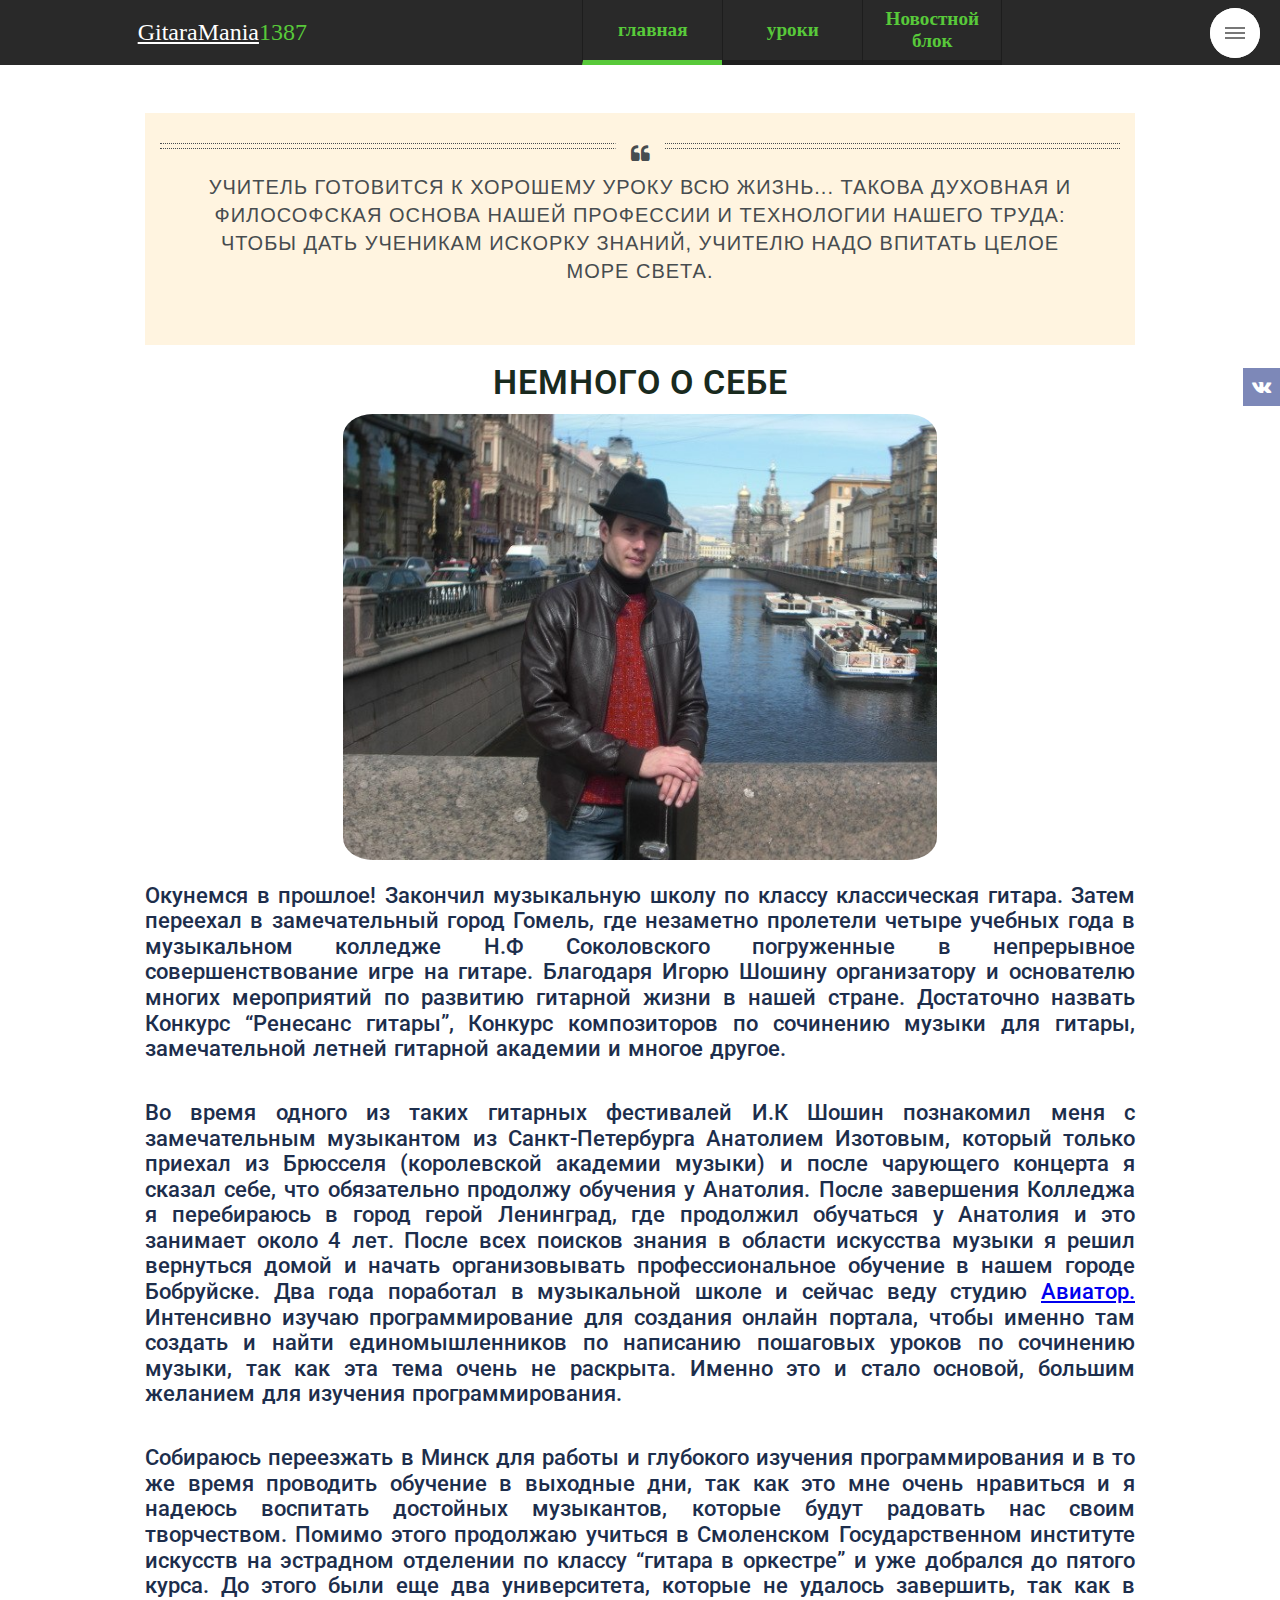
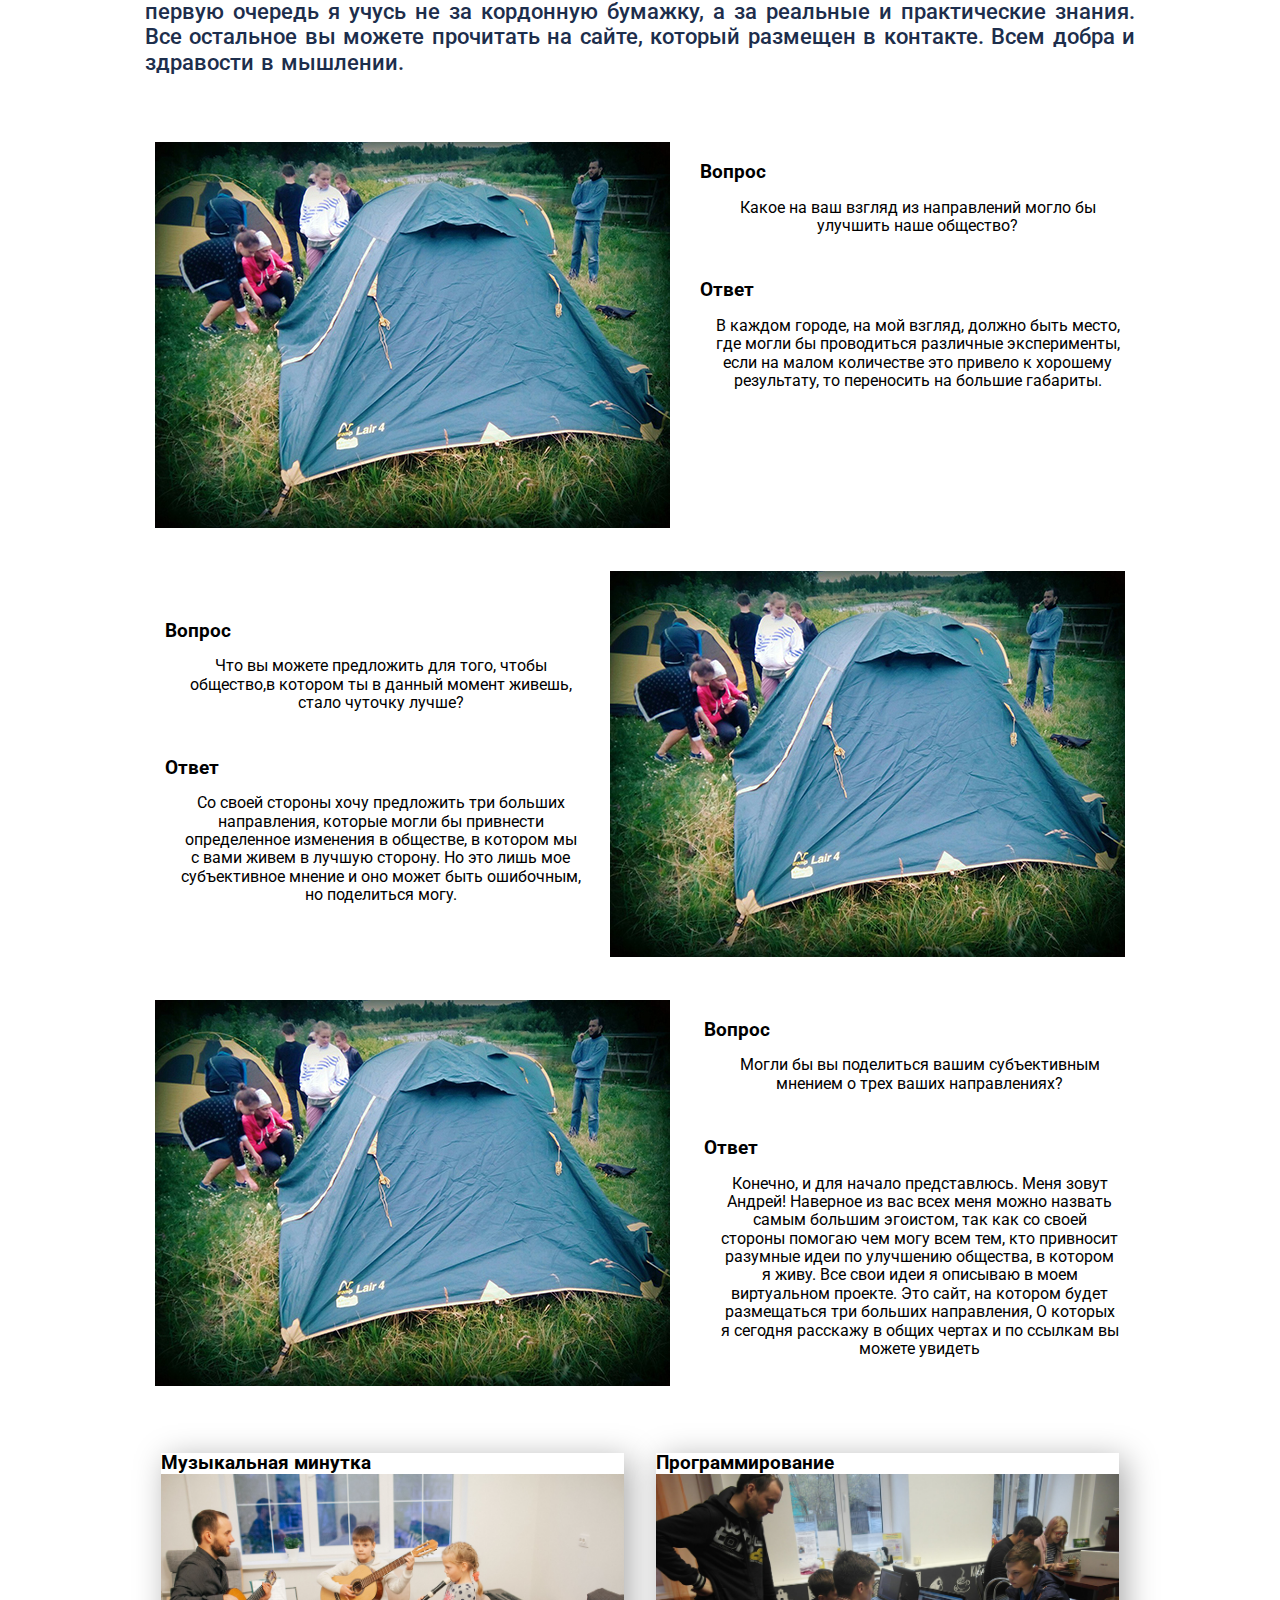
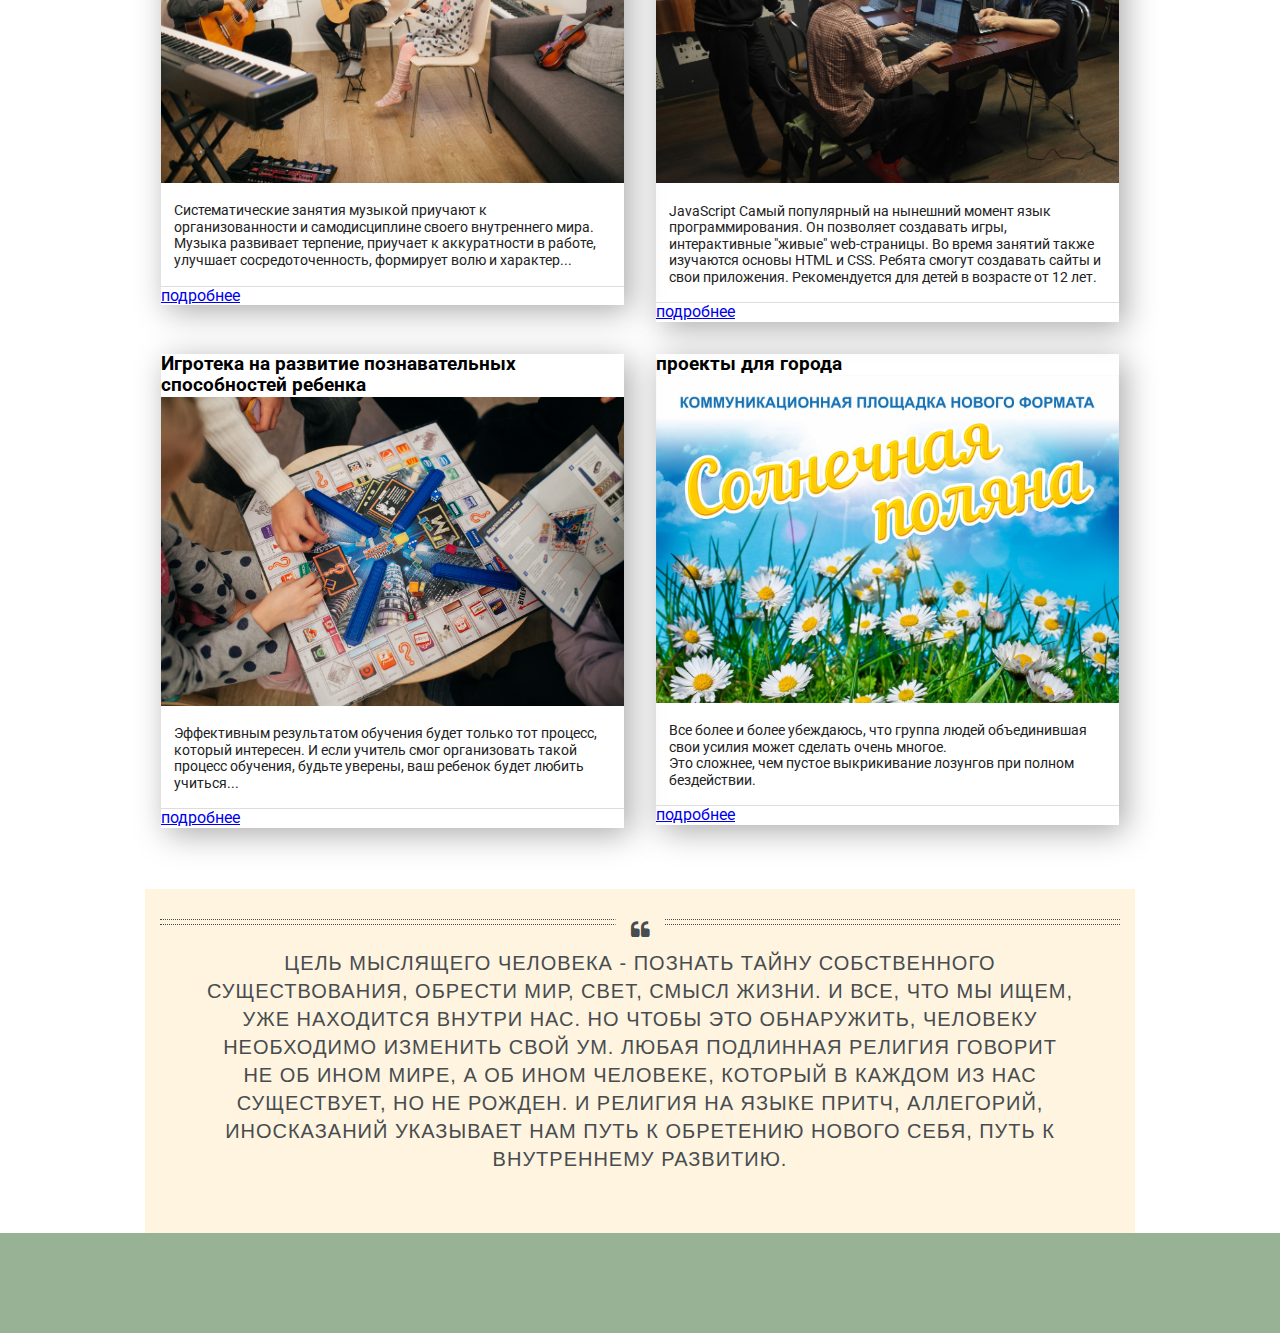
==== commit 20979884: "silka" ====
--- a/gitaramania/index.html
+++ b/gitaramania/index.html
@@ -167,7 +167,7 @@
 			После завершения Колледжа я перебираюсь в город герой Ленинград, где продолжил обучаться у Анатолия и это
 			занимает около 4 лет. После всех поисков знания в области искусства музыки я решил вернуться домой и начать
 			организовывать профессиональное обучение в нашем городе Бобруйске.
-			Два года поработал в музыкальной школе и сейчас веду студию Авиатор. Интенсивно изучаю программирование для
+			Два года поработал в музыкальной школе и сейчас веду студию <a href="	https://codepen.io/andreychernetsky/full/PdKKpp/">Авиатор.</a> Интенсивно изучаю программирование для
 			создания онлайн портала, чтобы именно там создать и найти единомышленников по написанию пошаговых уроков по
 			сочинению музыки, так как эта тема очень не раскрыта.
 			Именно это и стало основой, большим желанием для изучения программирования. </p>
@@ -337,7 +337,7 @@
 						формирует волю и характер...</p>
 				</div>
 				<div class="card-item__divider"></div>
-				<div class="card-item__footer"><a href="" class="card-item__link">подробнее</a></div>
+				<div class="card-item__footer"><a href="Авиатор." class="card-item__link">подробнее</a></div>
 			</article>
 		</div>
 		<div class="col">
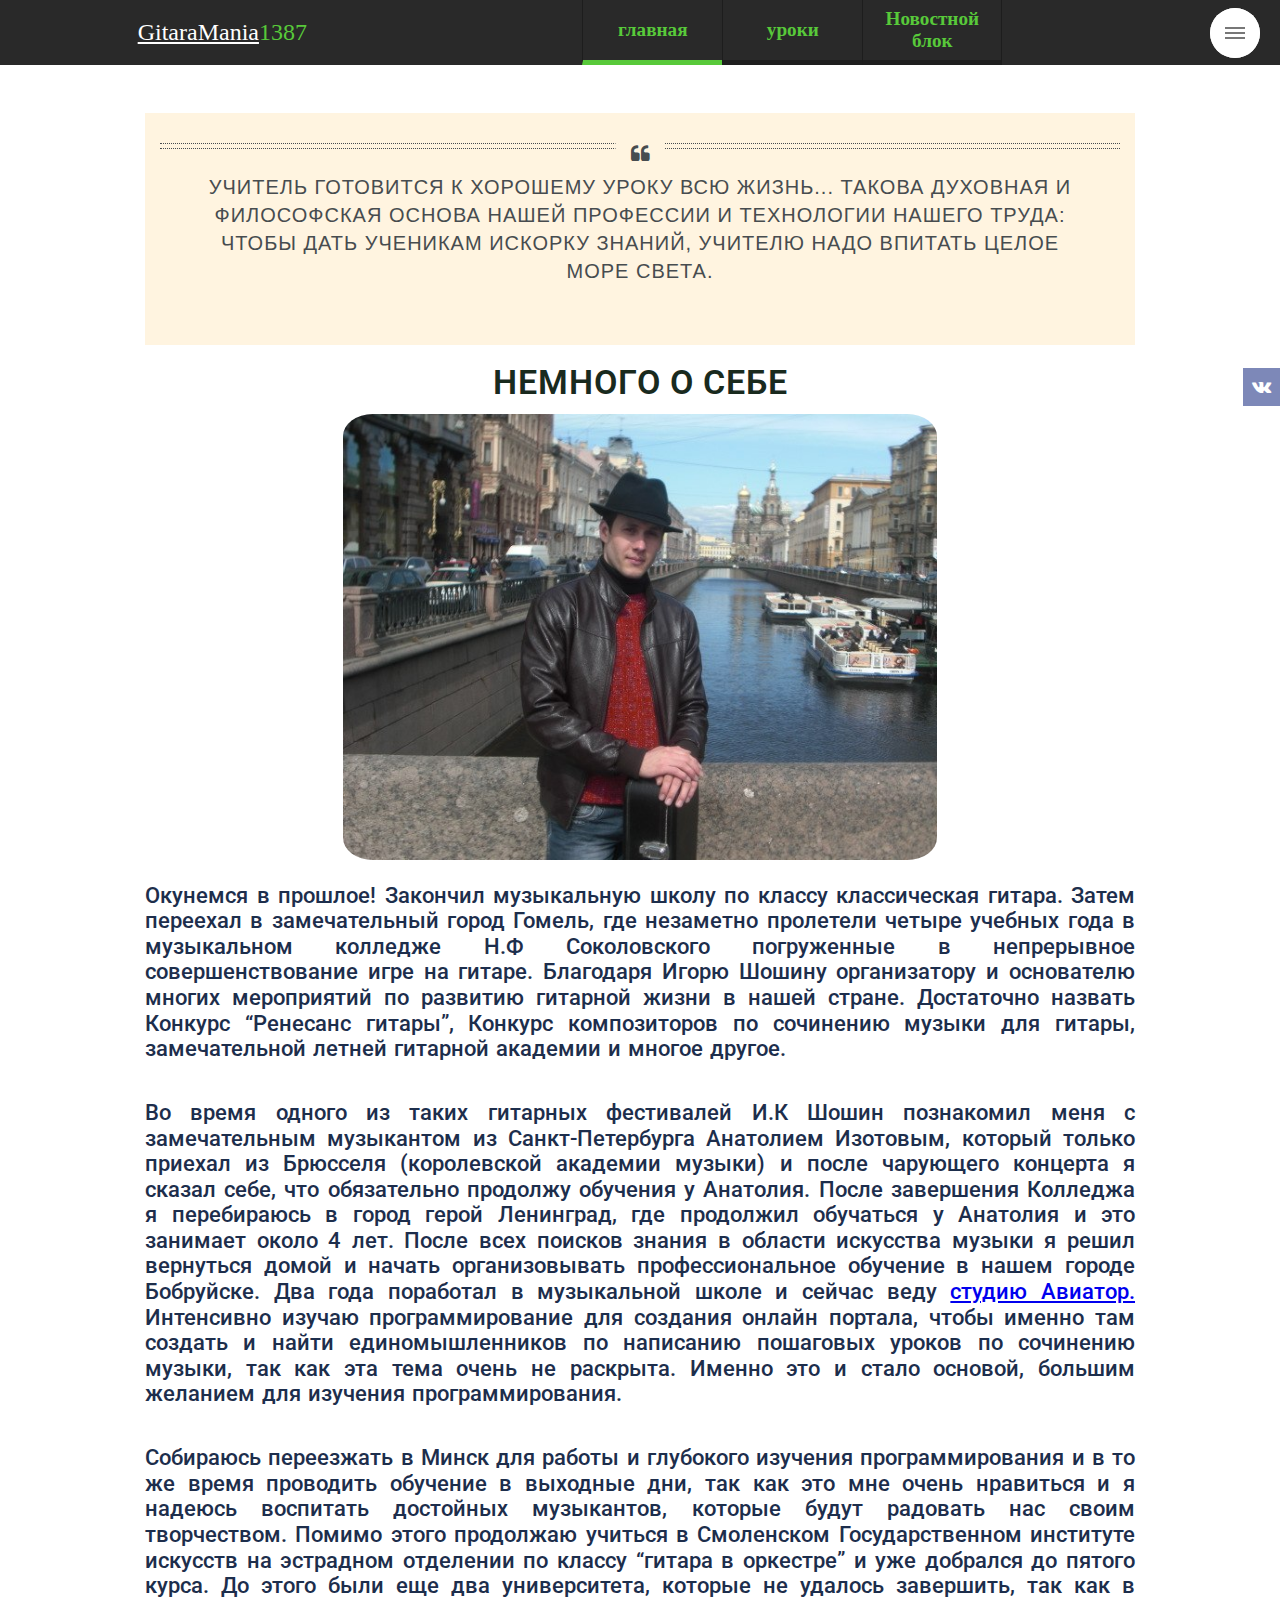
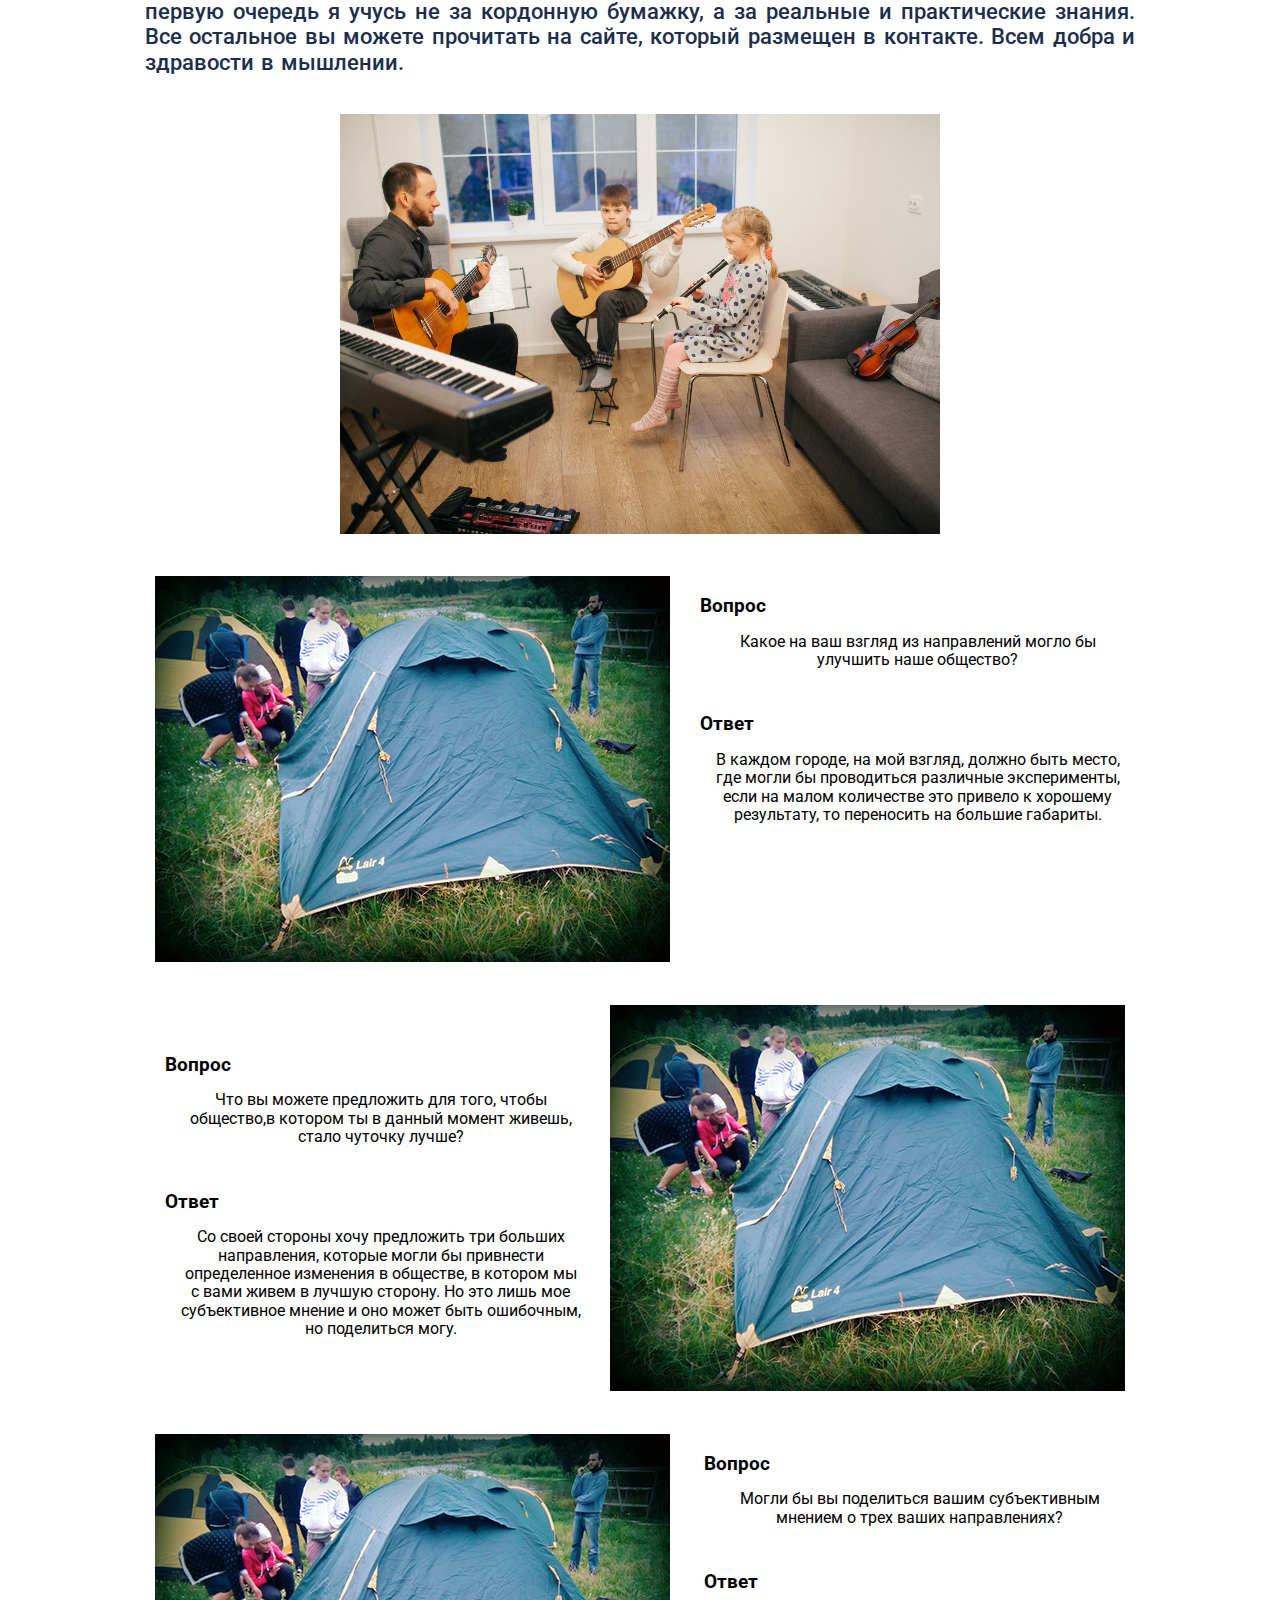
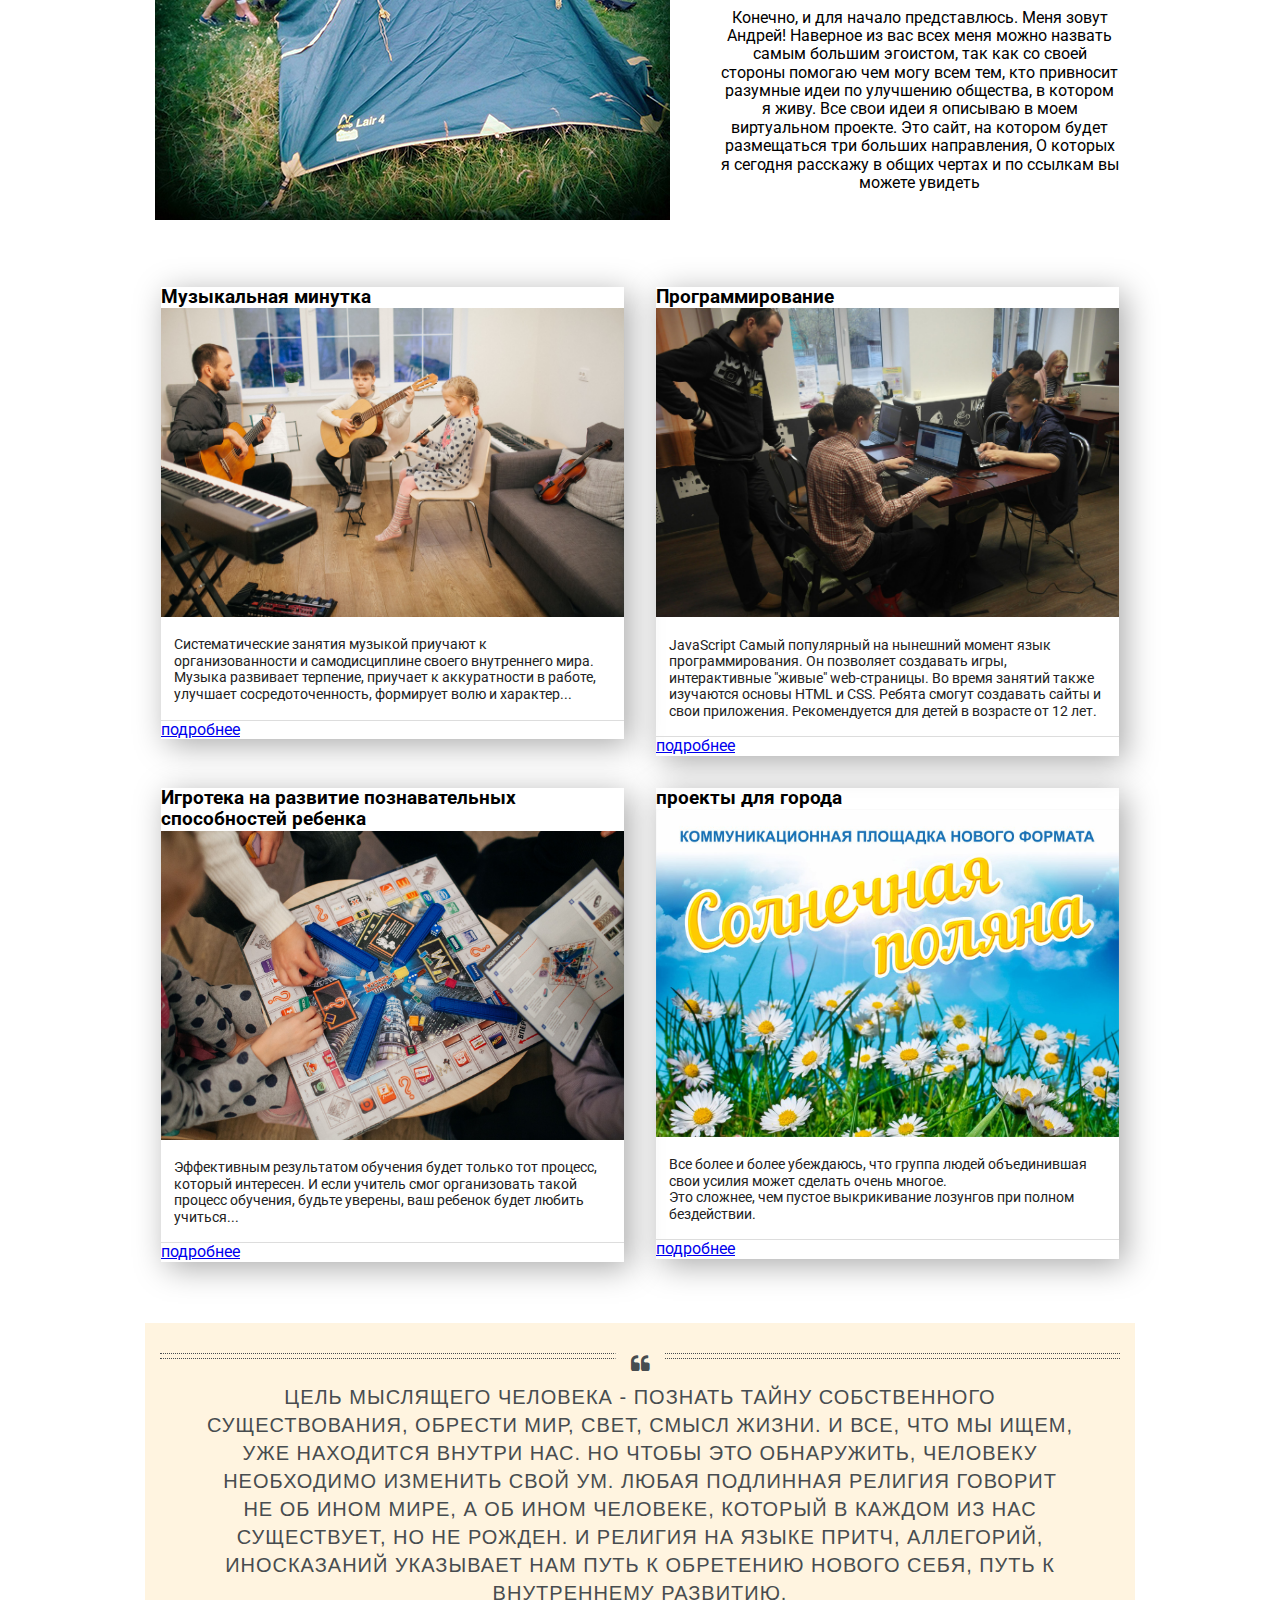
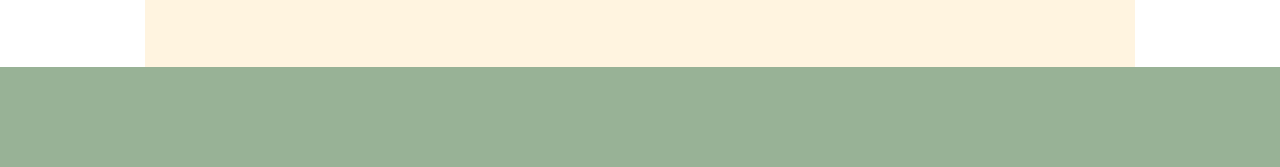
==== commit 21cb6b7e: "slider" ====
--- a/gitaramania/index.html
+++ b/gitaramania/index.html
@@ -21,9 +21,10 @@
 	
 	<link rel="stylesheet" href="css/style.css">
 	<link rel="stylesheet" href="css/responsive.css">
-	<link rel="stylesheet" href="OwlCarousel/owl.carousel.min.css">
+	
 	<link href="https://fonts.googleapis.com/css?family=Roboto:400,700&amp;subset=cyrillic,cyrillic-ext"
 				rel="stylesheet">
+	<link rel="stylesheet" href="OwlCarousel/owl.carousel.min.css">
 	<link rel="stylesheet" href="font/fontawesome.css">
 	<!--[if IE]>
 	<script src="http://html5shiv.googlecode.com/svn/trunk/html5.js"></script>
@@ -85,12 +86,12 @@
 						<li class="sub-block__item">
 							<a href="" class="sub-block__link">Освоение базовых компонентов нотной грамоты</a>
 						</li>
-							<li class="sub-block__item ">
-								<a href="" class="sub-block__link">Освоение базовых компонентов нотной грамоты</a>
-							</li>
-							<li class="sub-block__item">
-								<a href="" class="sub-block__link">Освоение базовых компонентов нотной грамоты</a>
-							</li>
+						<li class="sub-block__item ">
+							<a href="" class="sub-block__link">Освоение базовых компонентов нотной грамоты</a>
+						</li>
+						<li class="sub-block__item">
+							<a href="" class="sub-block__link">Освоение базовых компонентов нотной грамоты</a>
+						</li>
 					</ul>
 				</li>
 				<li class="links-list__item">
@@ -142,7 +143,7 @@
 				света.</p>
 			<!--<footer>-<cite class="blockquote-one__site">не помню, кто сказал </cite></footer>-->
 		</blockquote>
-		
+	
 	</div>
 	<p>&nbsp;</p>
 	<article class="article">
@@ -167,7 +168,7 @@
 			После завершения Колледжа я перебираюсь в город герой Ленинград, где продолжил обучаться у Анатолия и это
 			занимает около 4 лет. После всех поисков знания в области искусства музыки я решил вернуться домой и начать
 			организовывать профессиональное обучение в нашем городе Бобруйске.
-			Два года поработал в музыкальной школе и сейчас веду студию <a href="	https://codepen.io/andreychernetsky/full/PdKKpp/">Авиатор.</a> Интенсивно изучаю программирование для
+			Два года поработал в музыкальной школе и сейчас веду <a href="https://codepen.io/andreychernetsky/full/PdKKpp/">студию Авиатор.</a> Интенсивно изучаю программирование для
 			создания онлайн портала, чтобы именно там создать и найти единомышленников по написанию пошаговых уроков по
 			сочинению музыки, так как эта тема очень не раскрыта.
 			Именно это и стало основой, большим желанием для изучения программирования. </p>
@@ -185,16 +186,10 @@
 	</article>
 	<p>&nbsp;</p>
 	<div class="owl-carousel slider">
-		<div class="slider__item" style="background-image:url(img/fotForSlider/3.jpg);">
-		</div>
-		<div class="slider__item" style="background-image:url(img/fotForSlider/4.jpg);">
-		</div>
-		<div class="slider__item" style="background-image:url(img/fotForSlider/12.jpg);">
-		</div>
-		<div class="slider__item" style="background-image:url(images/fotoGllerea/3.jpg
-					);"></div>
-		<div class="slider__item" style="background-image:url(images/fotoGllerea/muzik.jpg);">
-		</div>
+		<div class="slider__item" style="background-image:url(img/fotForSlider/3.jpg)"></div>
+		<div class="slider__item" style="background-image:url(img/fotForSlider/4.jpg)"></div>
+		<div class="slider__item" style="background-image:url(img/fotForSlider/12.jpg)"></div>
+		<div class="slider__item" style="background-image:url(img/fotForSlider/19.jpg)"></div>
 		<!-- <div class="slider__item" style="background-image:url(images/games/zveroBycvi/12.jpg);">«Счастливое детство»
 		</div> -->
 	</div>
@@ -274,52 +269,52 @@
 			</div>
 		</article>
 		<p>&nbsp;</p>
-	<!--	<article class="block-article__elem" >
-			<p class="block-article__description">
-				Этот сайт будет размещаться в трех больших направлениях:
-			</p>
-			<div class="block-article__wrap">
-				<p class="block-article__description"> Первое направление - обучения и воспитание через искусство, который в свою очередь делится
-					на четыре больших звена:</p>
-				
-				<ol class="article__list">
-					<li  class="article__item">
-						<a class="article__link" href="#"> Музыкальная минутка</a>
-					</li>
-					<li class="article__item">
-						<a  class="article__link" href=""> Формирование личности через сказочное творчество</a>
-					</li>
-					<li class="article__item">
-						<a  class="article__link" href=""> Программирование</a>
-					</li>
-					<li class="article__item">
-						<a  class="article__link" href=""> Игротека на развитие познавательных процессов</a>
-					</li>
+		<!--	<article class="block-article__elem" >
+				<p class="block-article__description">
+					Этот сайт будет размещаться в трех больших направлениях:
+				</p>
+				<div class="block-article__wrap">
+					<p class="block-article__description"> Первое направление - обучения и воспитание через искусство, который в свою очередь делится
+						на четыре больших звена:</p>
+					
+					<ol class="article__list">
+						<li  class="article__item">
+							<a class="article__link" href="#"> Музыкальная минутка</a>
+						</li>
+						<li class="article__item">
+							<a  class="article__link" href=""> Формирование личности через сказочное творчество</a>
+						</li>
+						<li class="article__item">
+							<a  class="article__link" href=""> Программирование</a>
+						</li>
+						<li class="article__item">
+							<a  class="article__link" href=""> Игротека на развитие познавательных процессов</a>
+						</li>
+					</ol>
+				</div>
+				<br>
+				<div>
+					<p> Второе большое направление - это программирование для людей с ограниченными возможностями и
+						не только, в котором также есть свои блоки:</p>
+					<ol>
+						<li><a href=""> Развитие Front end разработки</a></li>
+						<li><a href=""> Развитие Back End разработки</a></li>
+					
+					</ol>
+				</div>
+				<br>
+				<p>Третье большое направление - это общественные проекты по улучшению общества в котором мы
+					живем.</p>
+				<ol>
+					<li><a href="">Солнечная поляна</a></li>
 				</ol>
-			</div>
-			<br>
-			<div>
-				<p> Второе большое направление - это программирование для людей с ограниченными возможностями и
-					не только, в котором также есть свои блоки:</p>
-				<ol>
-					<li><a href=""> Развитие Front end разработки</a></li>
-					<li><a href=""> Развитие Back End разработки</a></li>
-				
-				</ol>
-			</div>
-			<br>
-			<p>Третье большое направление - это общественные проекты по улучшению общества в котором мы
-				живем.</p>
-			<ol>
-				<li><a href="">Солнечная поляна</a></li>
-			</ol>
-			</div>
-			<br>
-			<p>И главное, эти идеи могут быть использованы всеми желающими неравнодушными касательно улучшения
-				своего общества, и того окружения в котором каждый из нас живет</p>
-			<br>
-			<div class="line"></div>
-		</article>-->
+				</div>
+				<br>
+				<p>И главное, эти идеи могут быть использованы всеми желающими неравнодушными касательно улучшения
+					своего общества, и того окружения в котором каждый из нас живет</p>
+				<br>
+				<div class="line"></div>
+			</article>-->
 	</section>
 	<p>&nbsp;</p>
 	<div class="container">
@@ -337,7 +332,7 @@
 						формирует волю и характер...</p>
 				</div>
 				<div class="card-item__divider"></div>
-				<div class="card-item__footer"><a href="Авиатор." class="card-item__link">подробнее</a></div>
+				<div class="card-item__footer"><a href="https://codepen.io/andreychernetsky/full/PdKKpp/" class="card-item__link">подробнее</a></div>
 			</article>
 		</div>
 		<div class="col">
@@ -420,10 +415,12 @@
 
 </footer>
 
-<script src="js/index.js"></script>
-<script src="js/slider.js"></script>
+
+
 <script src="https://ajax.googleapis.com/ajax/libs/jquery/3.3.1/jquery.min.js"></script>
 <script src="OwlCarousel/owl.carousel.min.js"></script>
+<script src="js/slider.js"></script>
+<script src="js/index.js"></script>
 
 
 
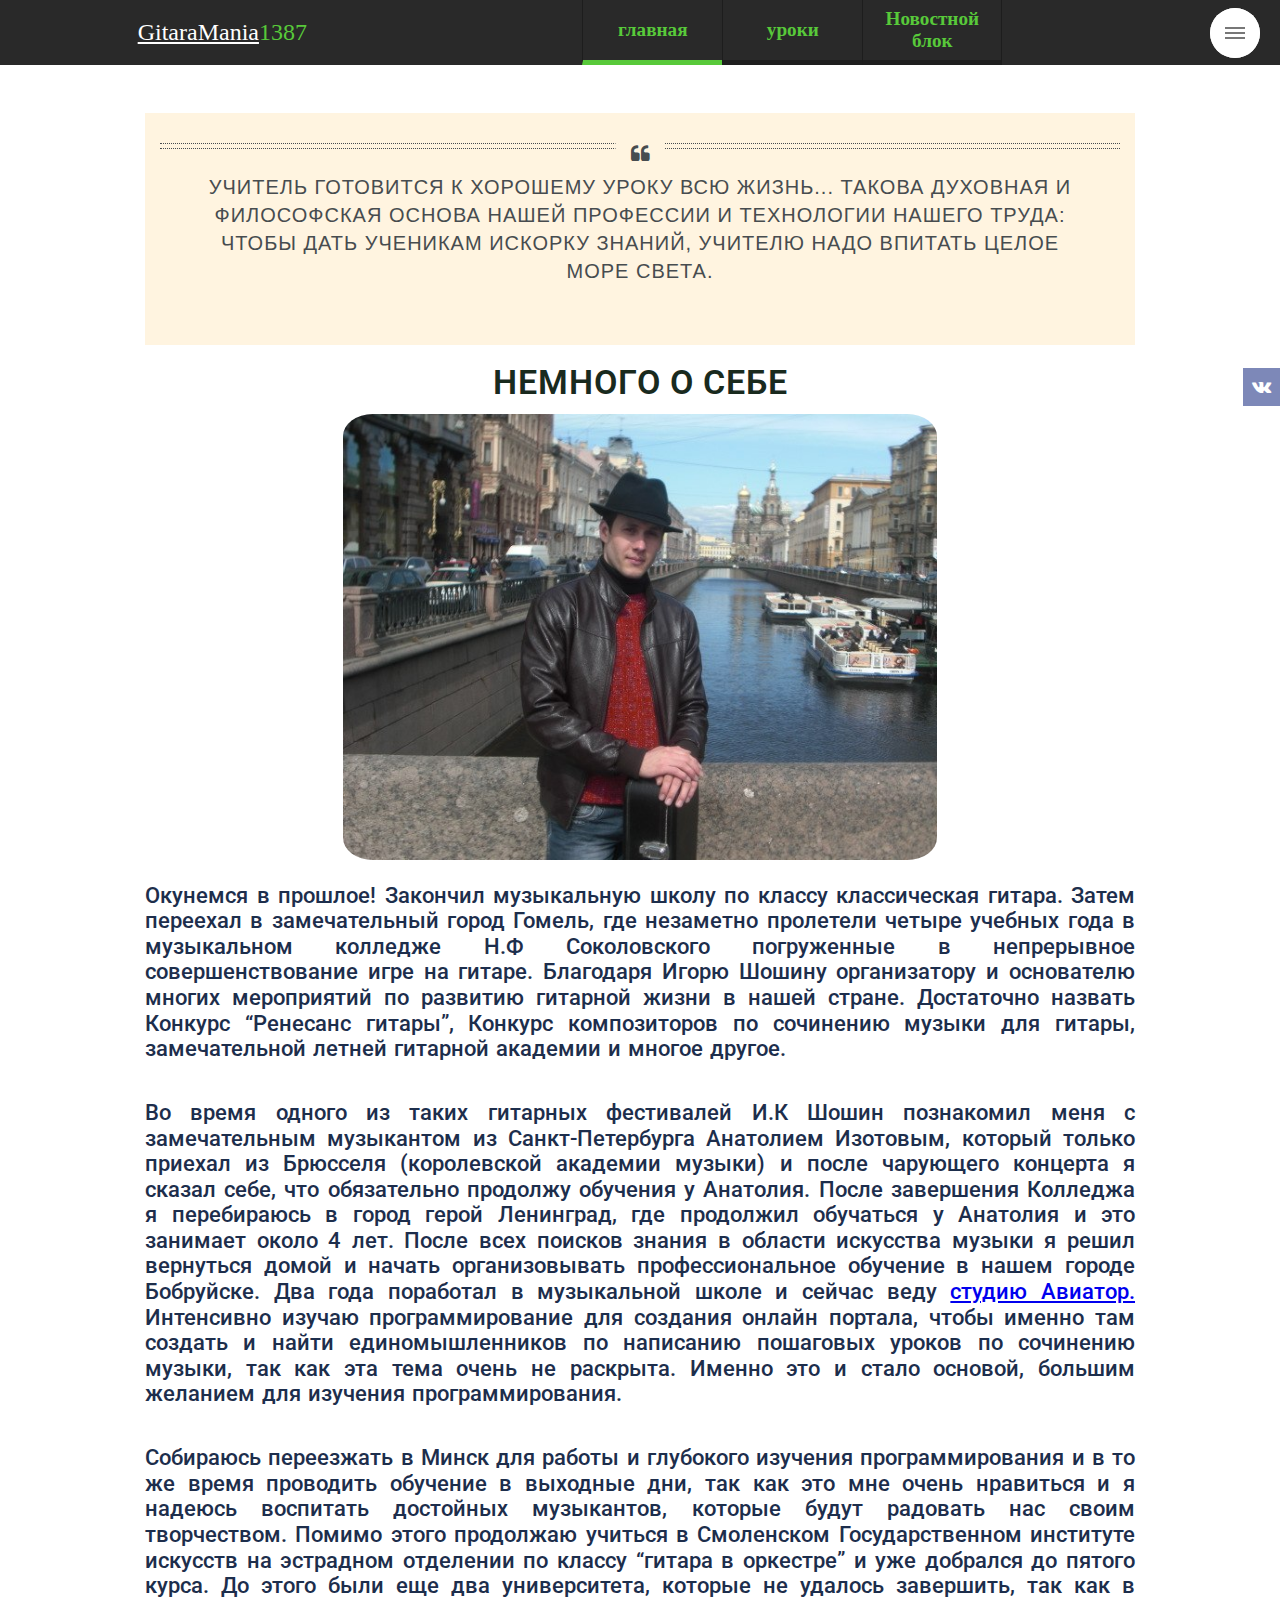
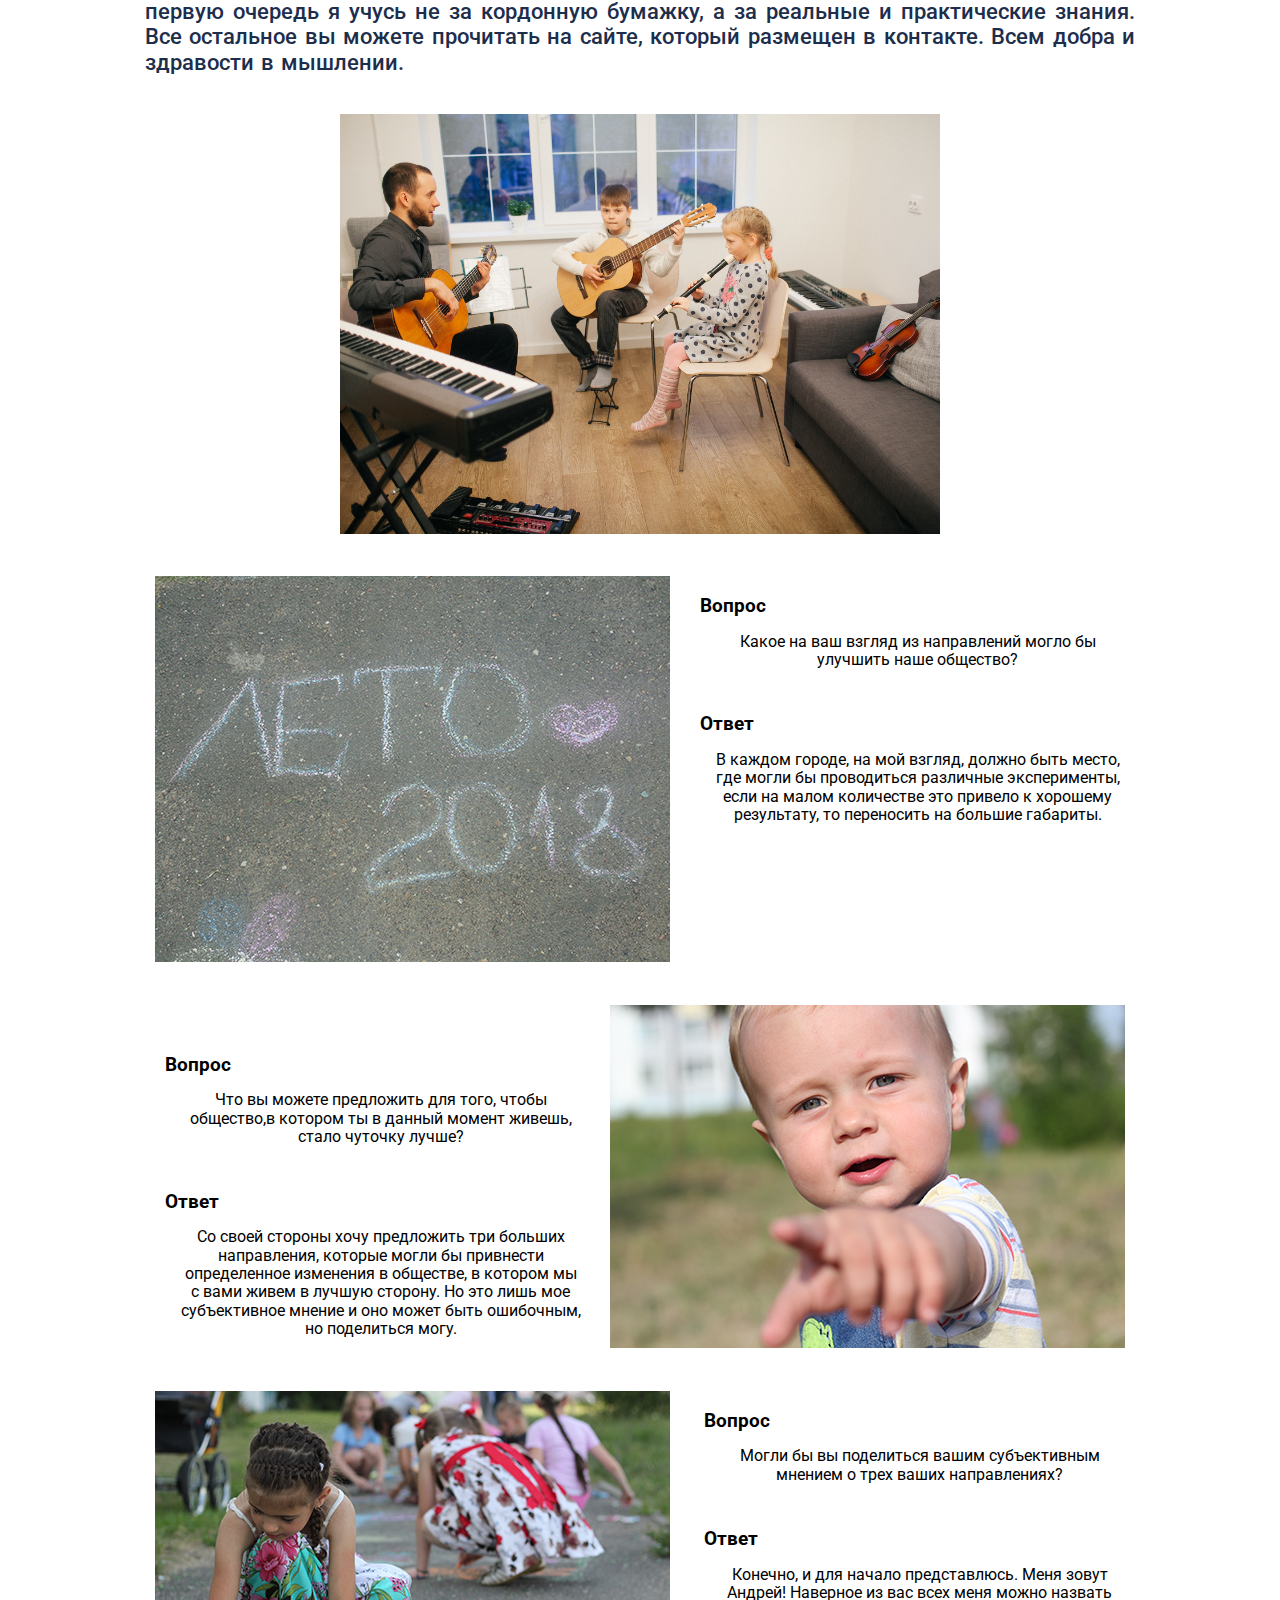
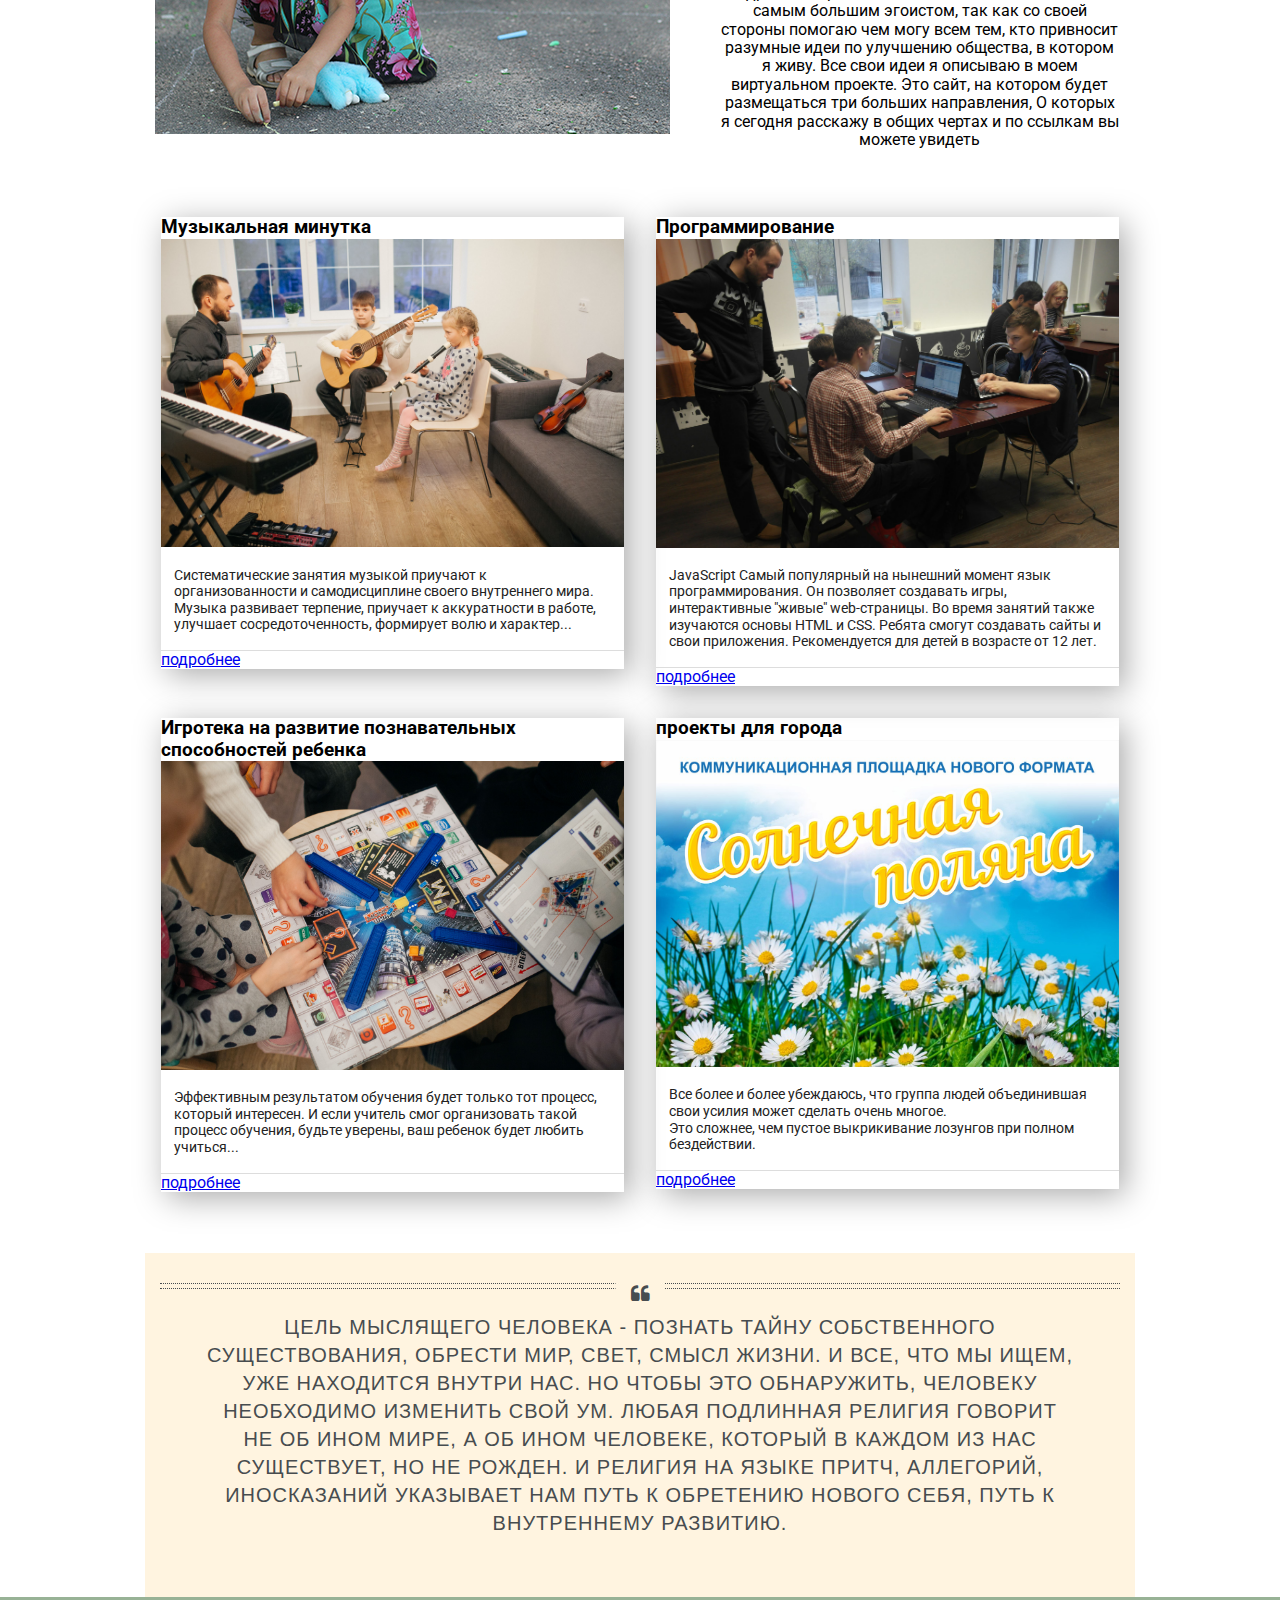
==== commit 2f9c0c51: "foto" ====
--- a/gitaramania/index.html
+++ b/gitaramania/index.html
@@ -198,7 +198,7 @@
 		<article class="block-article__article">
 			<!--<div class="block-article__picture"></div>-->
 			<a href="#" class="block-article__link">
-				<img class="block-article__foto " src="img/fotForSlider/19.jpg" >
+				<img class="block-article__foto " src="img/fotForSlider/18.jpg" >
 			</a>
 			
 			
@@ -239,13 +239,13 @@
 			</div>
 			<p>&nbsp;</p>
 			<a href="#" class="block-article__link">
-				<img class="block-article__foto block-article__foto--right" src="img/fotForSlider/19.jpg">
+				<img class="block-article__foto block-article__foto--right" src="img/fotForSlider/16.jpg">
 			</a>
 		</article>
 		<p>&nbsp;</p>
 		<article class="block-article__article">
 			<a href="  #" class="block-article__link ">
-				<img class="block-article__foto" src="img/fotForSlider/19.jpg">
+				<img class="block-article__foto" src="img/fotForSlider/13.jpg">
 			</a>
 			<p>&nbsp;</p>
 			<div class="block-article__text">
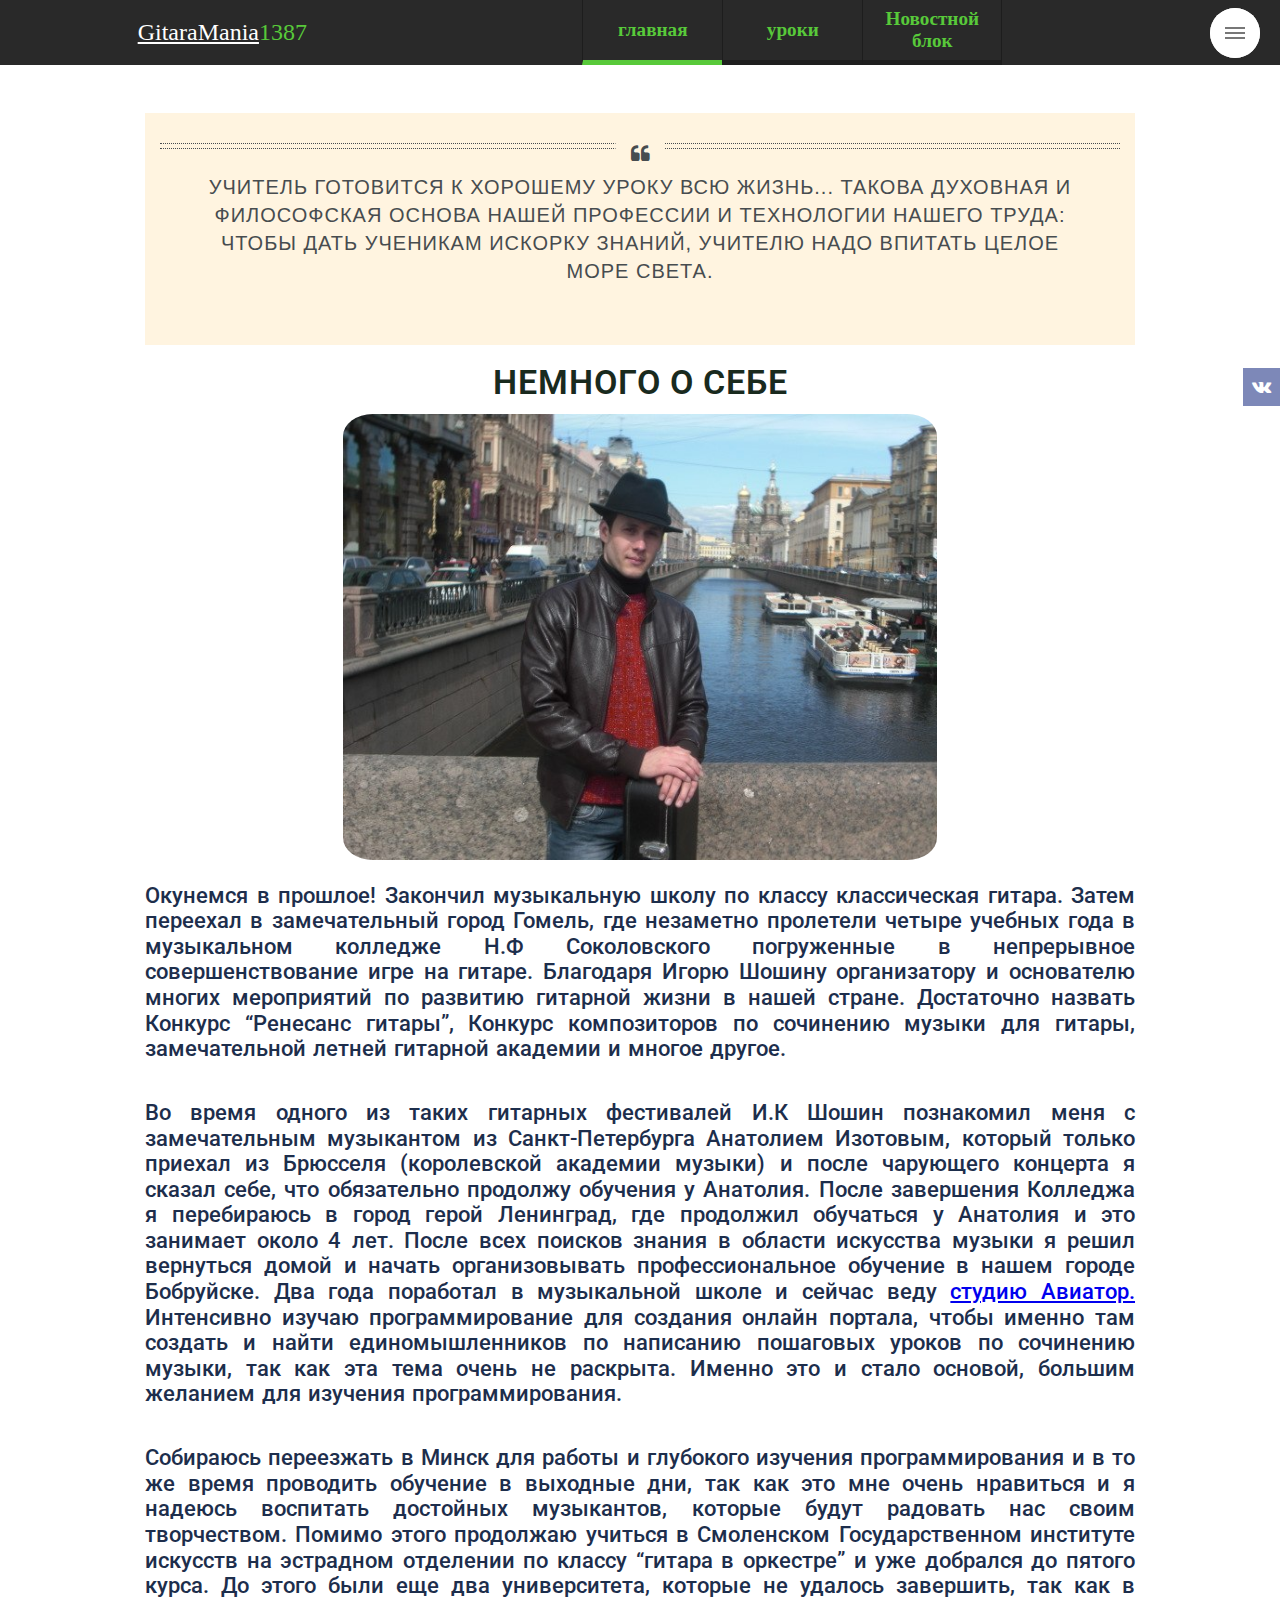
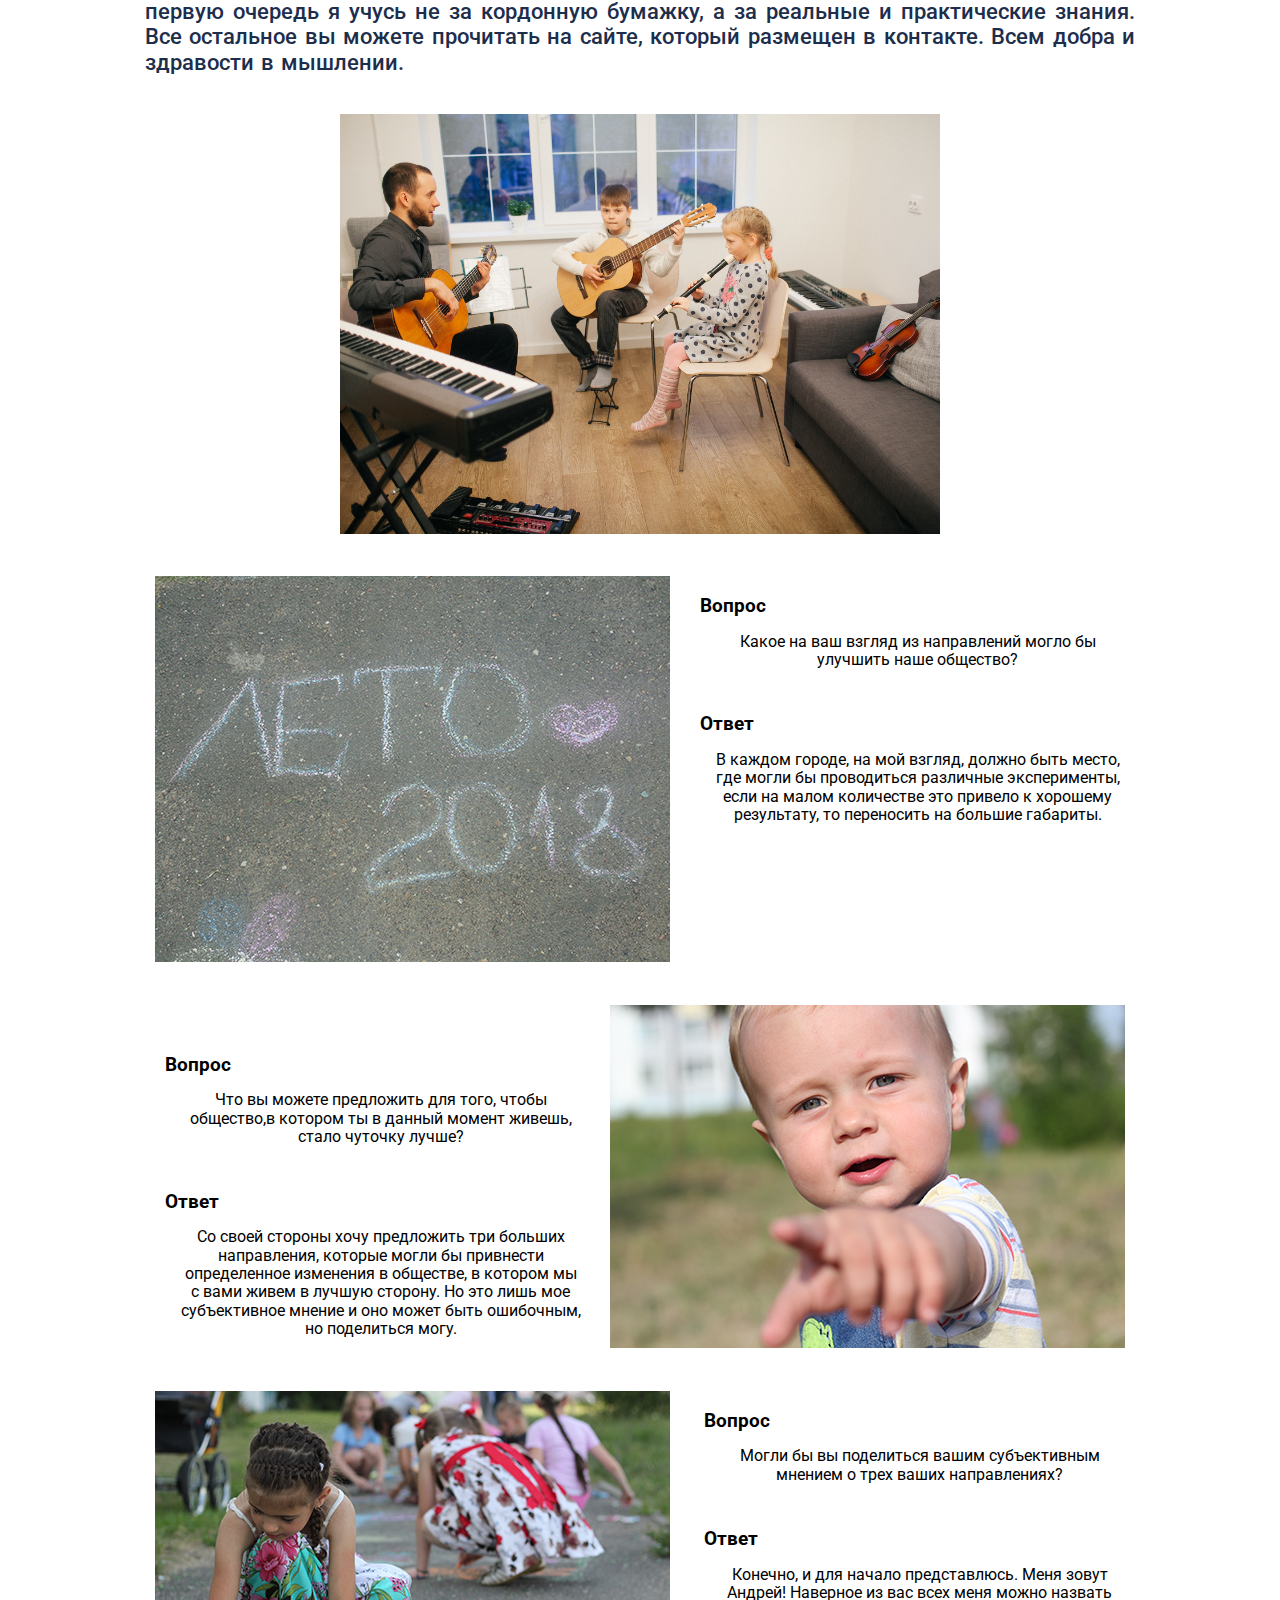
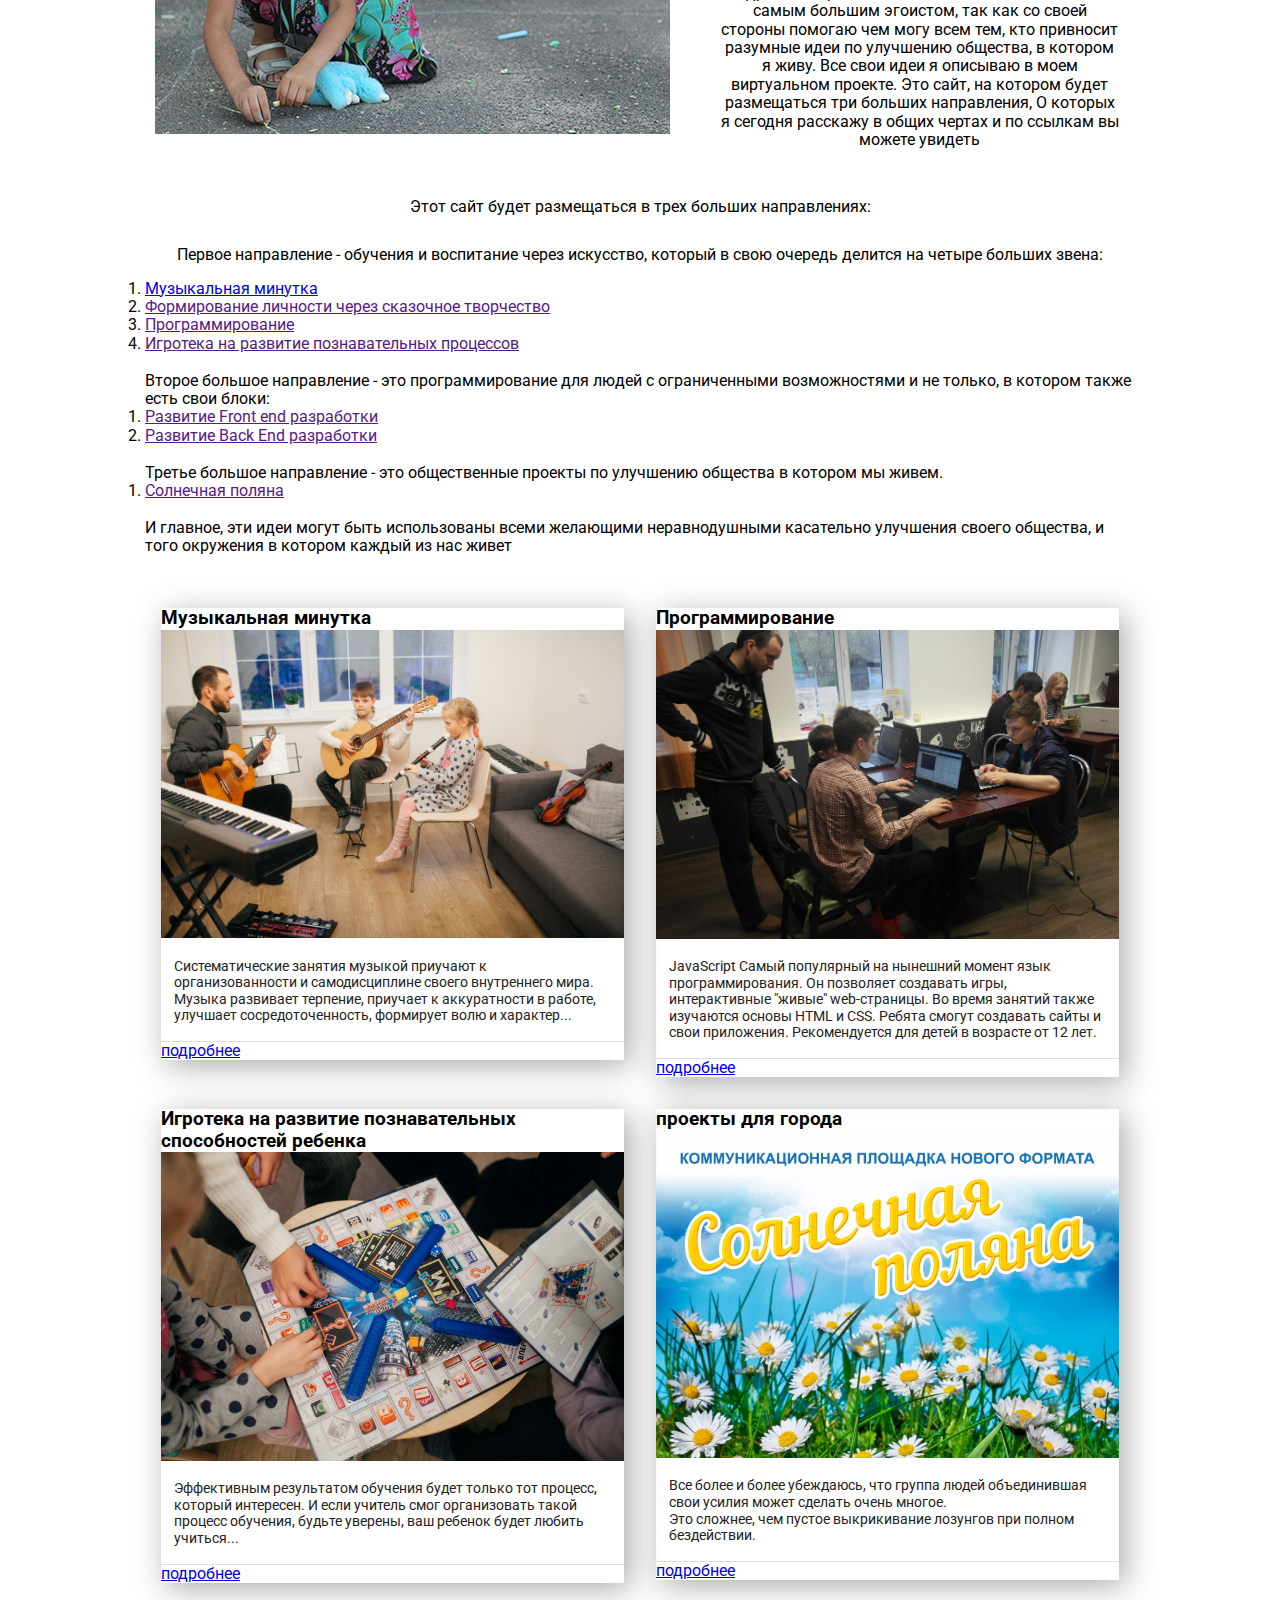
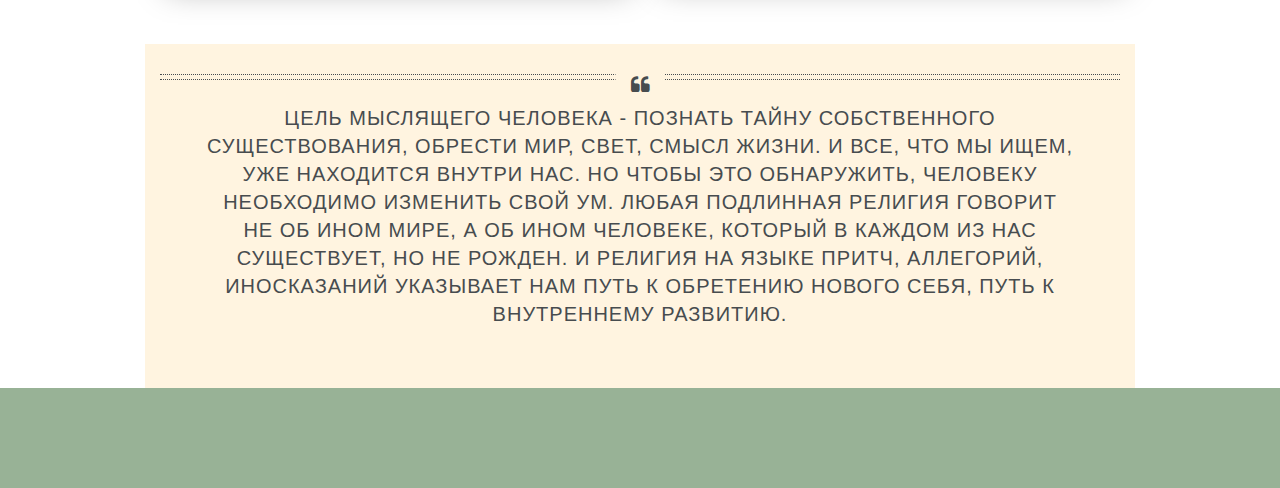
==== commit 715e62b8: "text" ====
--- a/gitaramania/index.html
+++ b/gitaramania/index.html
@@ -269,7 +269,7 @@
 			</div>
 		</article>
 		<p>&nbsp;</p>
-		<!--	<article class="block-article__elem" >
+			<article class="block-article__elem" >
 				<p class="block-article__description">
 					Этот сайт будет размещаться в трех больших направлениях:
 				</p>
@@ -314,7 +314,7 @@
 					своего общества, и того окружения в котором каждый из нас живет</p>
 				<br>
 				<div class="line"></div>
-			</article>-->
+			</article>
 	</section>
 	<p>&nbsp;</p>
 	<div class="container">
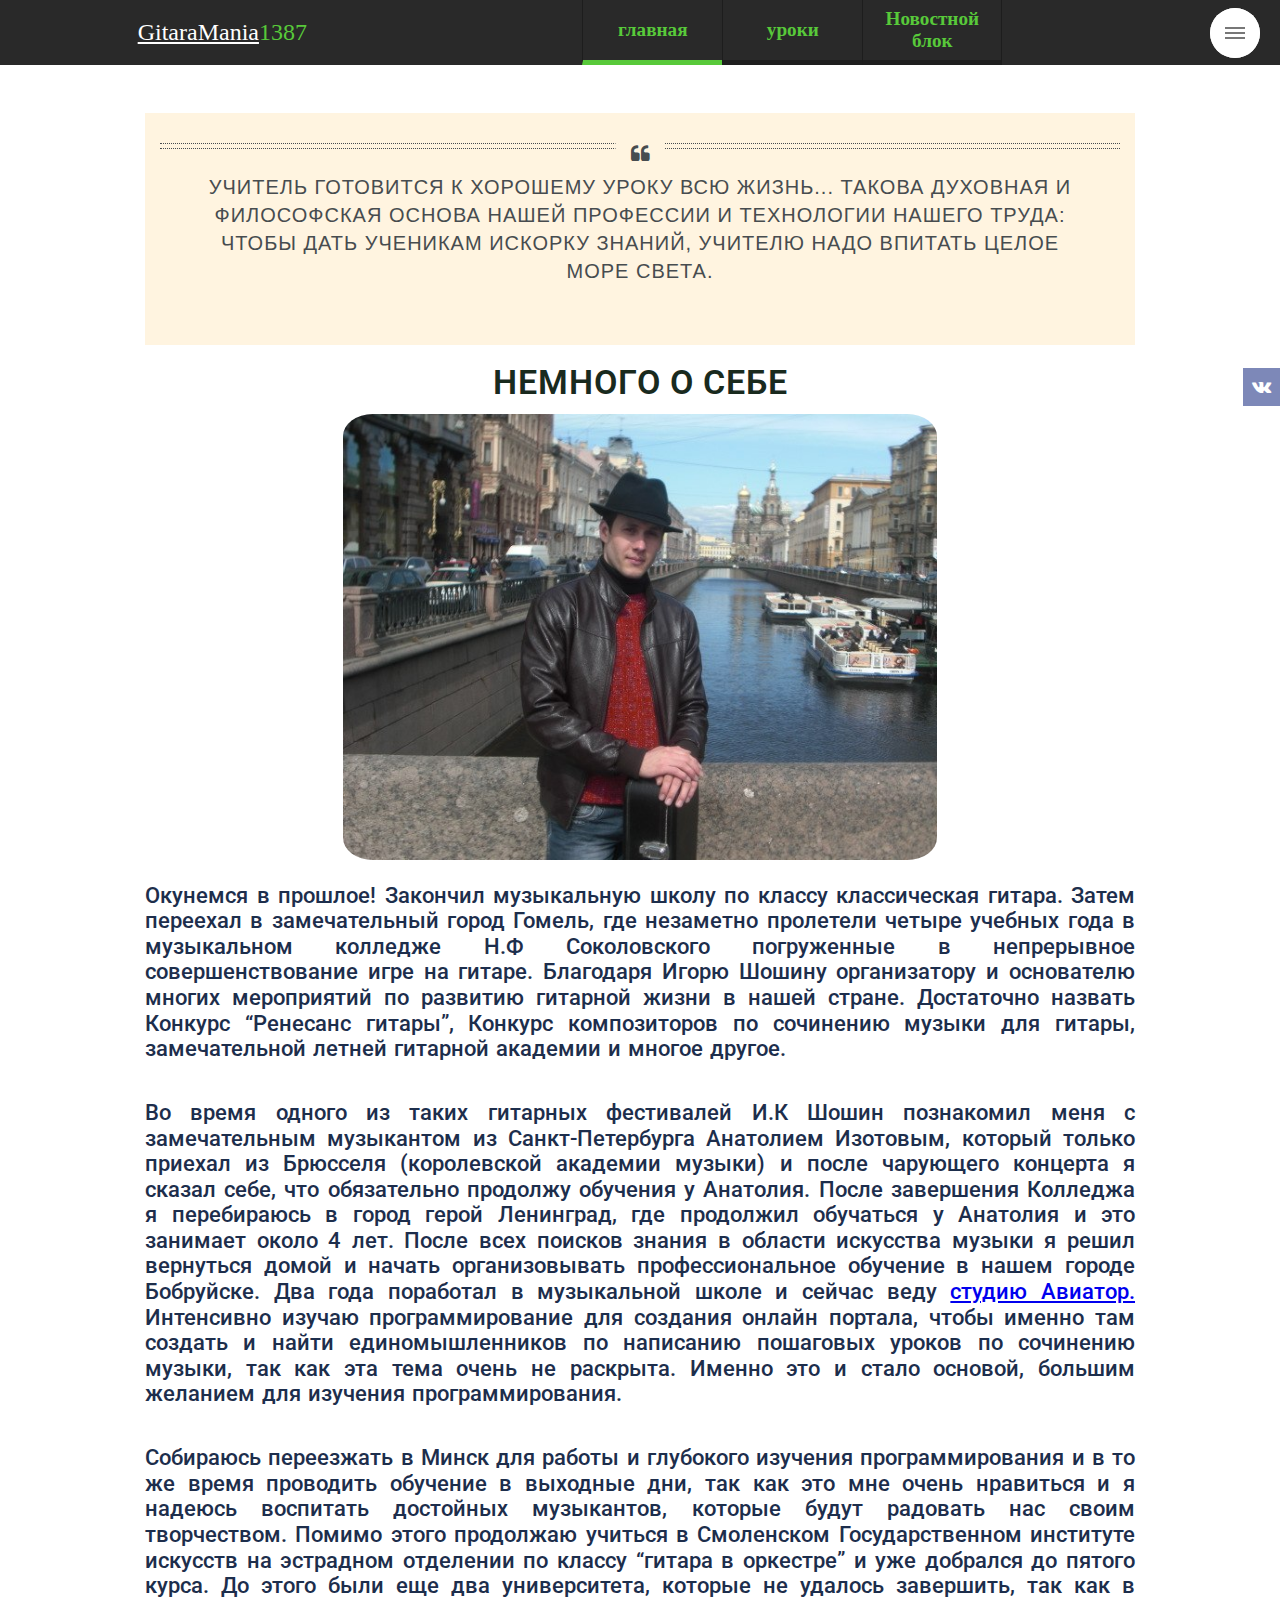
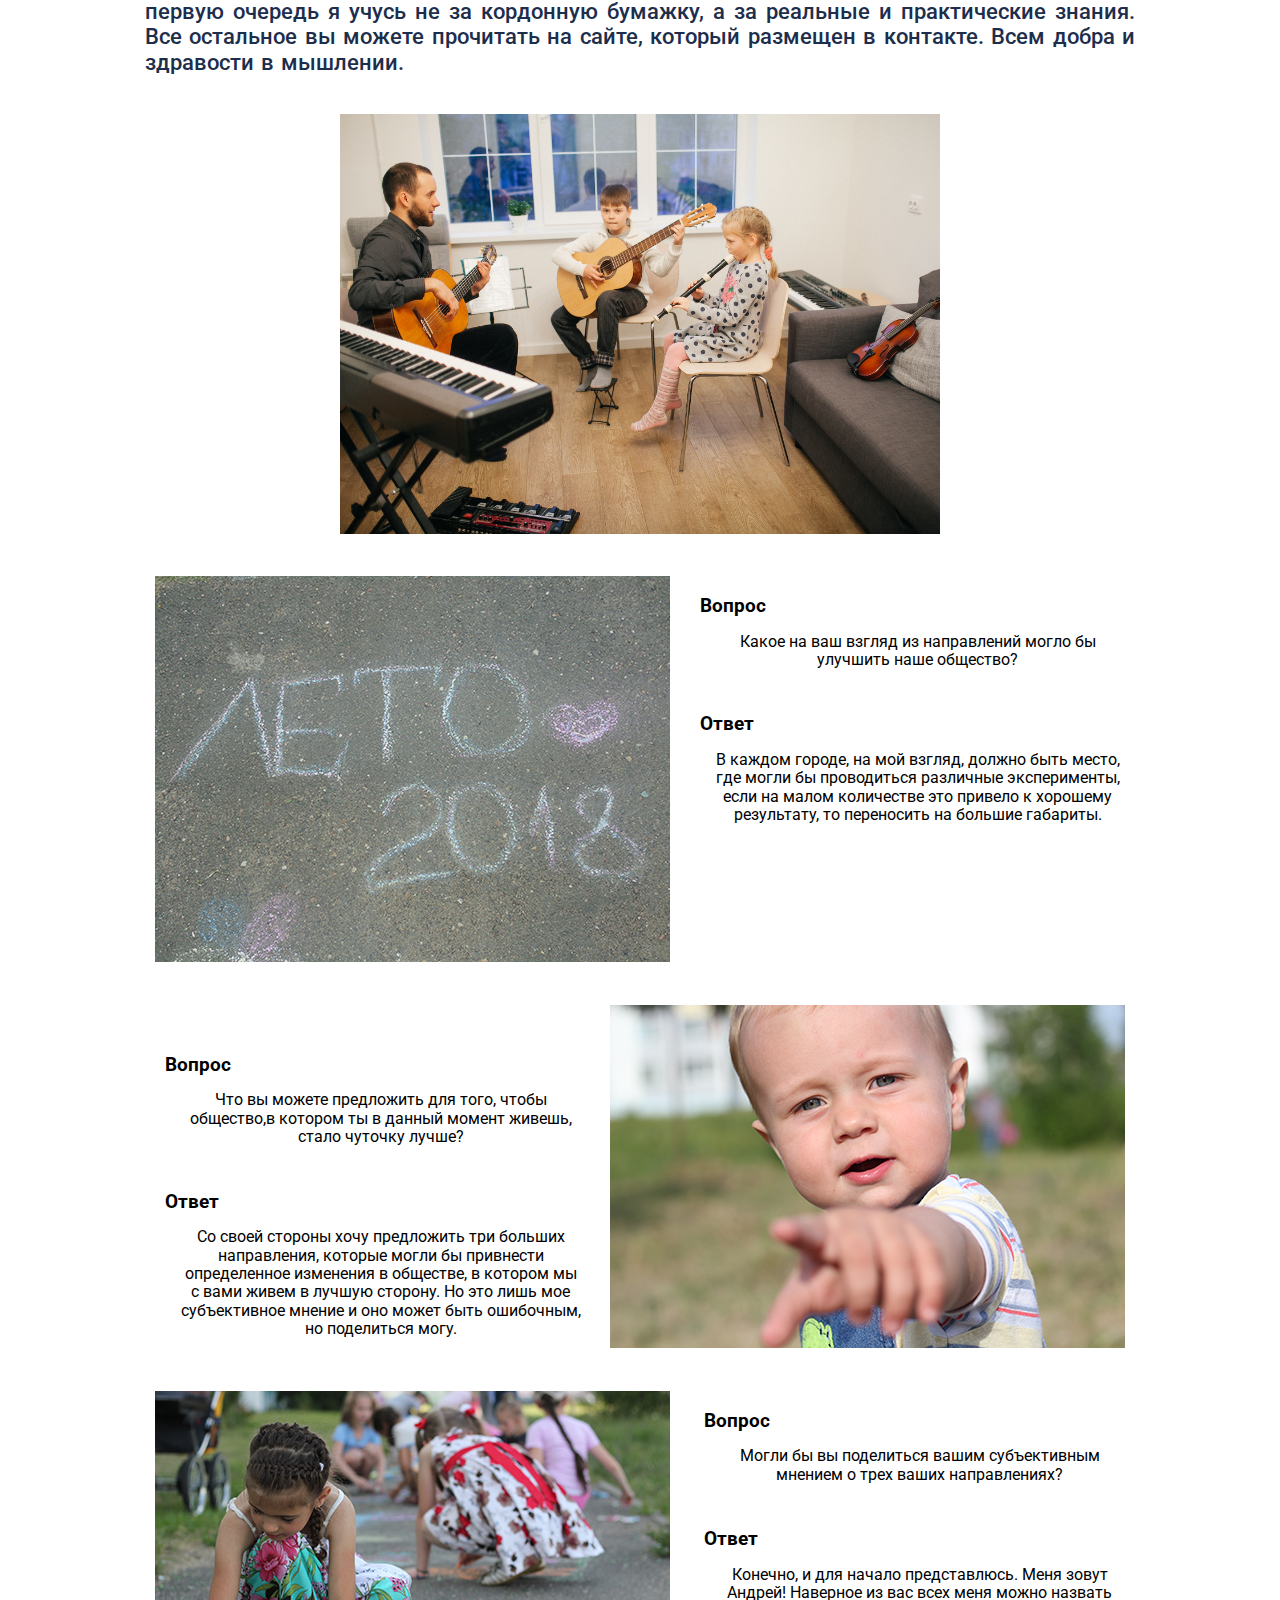
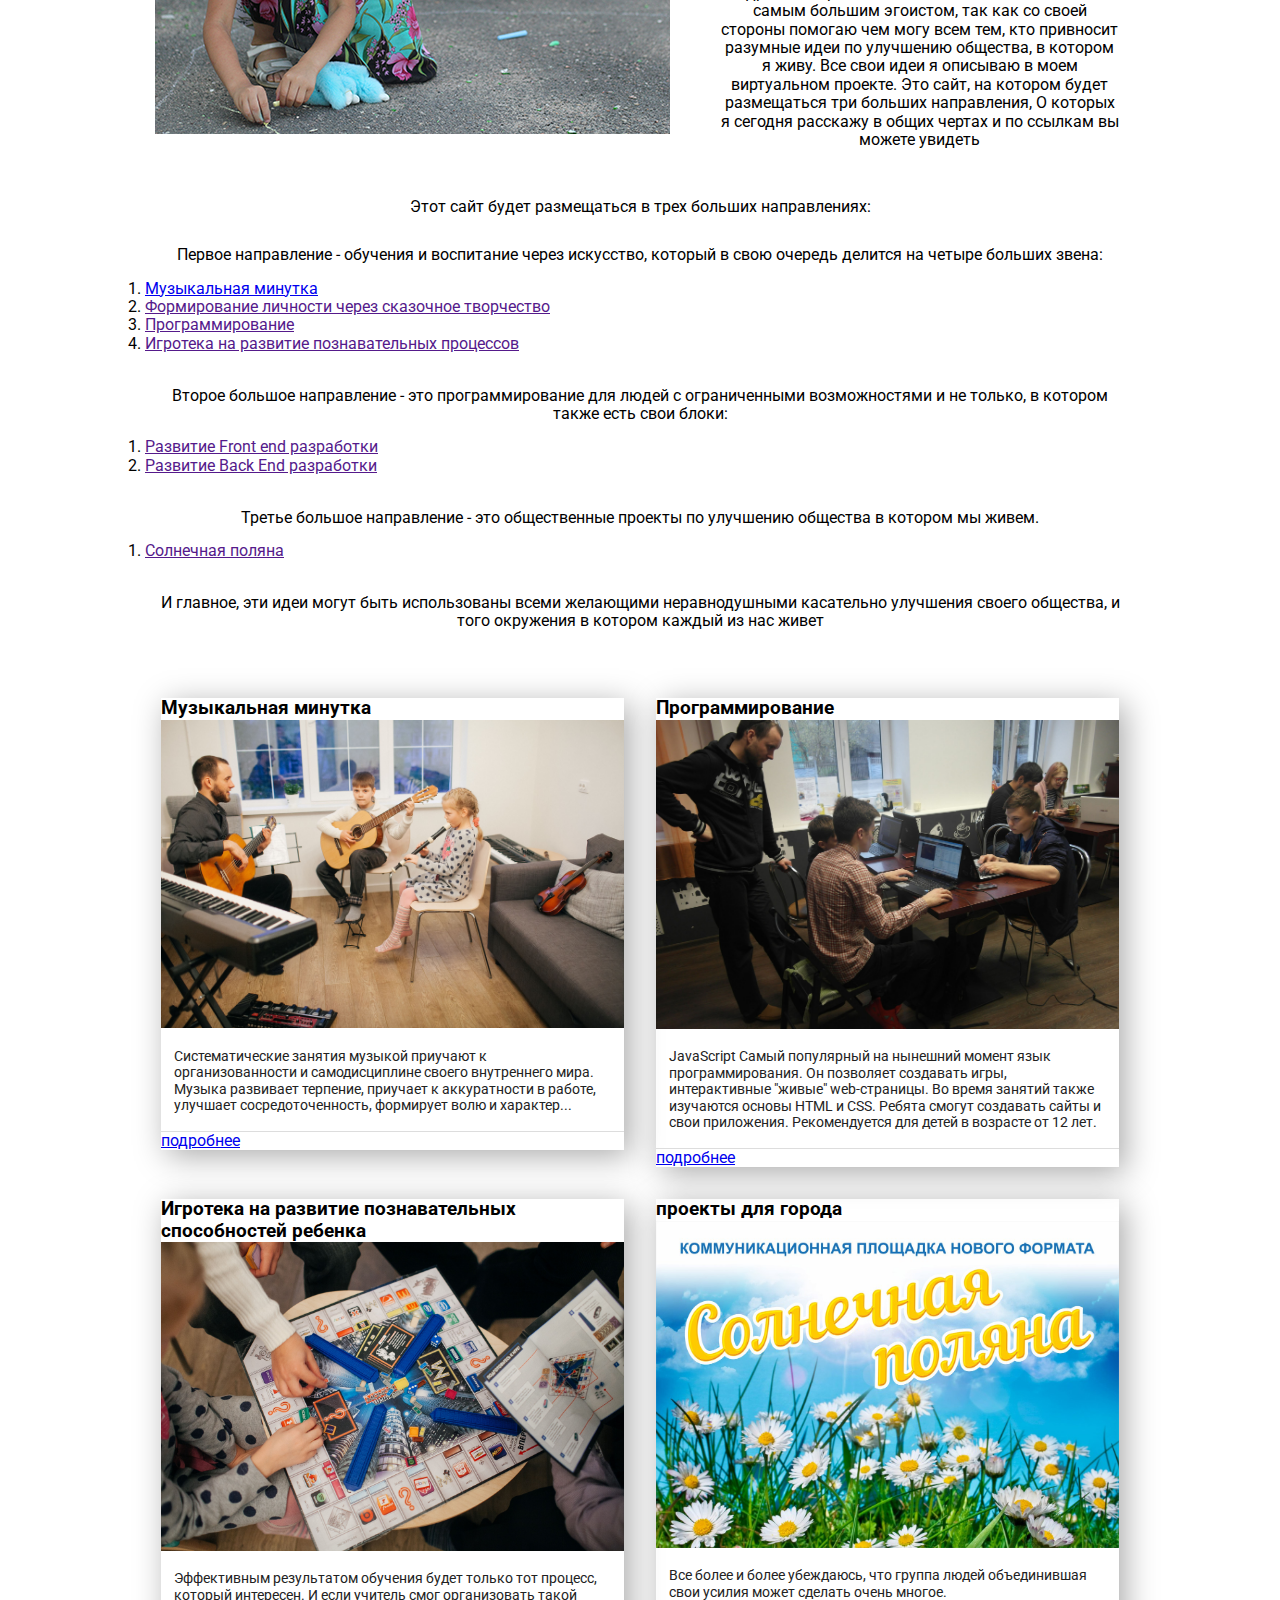
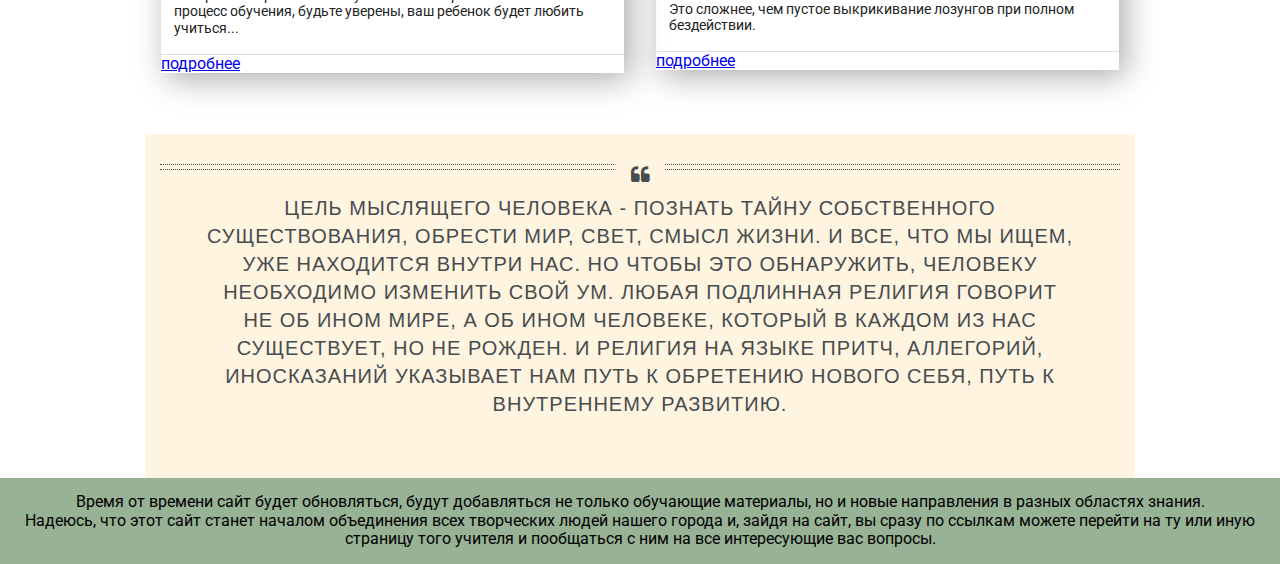
==== commit 633830e5: "text2" ====
--- a/gitaramania/index.html
+++ b/gitaramania/index.html
@@ -294,7 +294,7 @@
 				</div>
 				<br>
 				<div>
-					<p> Второе большое направление - это программирование для людей с ограниченными возможностями и
+					<p class="block-article__description"> Второе большое направление - это программирование для людей с ограниченными возможностями и
 						не только, в котором также есть свои блоки:</p>
 					<ol>
 						<li><a href=""> Развитие Front end разработки</a></li>
@@ -303,14 +303,14 @@
 					</ol>
 				</div>
 				<br>
-				<p>Третье большое направление - это общественные проекты по улучшению общества в котором мы
+				<p class="block-article__description">Третье большое направление - это общественные проекты по улучшению общества в котором мы
 					живем.</p>
 				<ol>
 					<li><a href="">Солнечная поляна</a></li>
 				</ol>
 				</div>
 				<br>
-				<p>И главное, эти идеи могут быть использованы всеми желающими неравнодушными касательно улучшения
+				<p class="block-article__description">И главное, эти идеи могут быть использованы всеми желающими неравнодушными касательно улучшения
 					своего общества, и того окружения в котором каждый из нас живет</p>
 				<br>
 				<div class="line"></div>
@@ -412,7 +412,8 @@
 	</button>
 </div>
 <footer class="main-footer">
-
+<p class="block-article__description">Время от времени сайт будет обновляться, будут добавляться не только обучающие материалы, но и новые направления в разных областях знания. <br>
+Надеюсь, что этот сайт станет началом объединения всех творческих людей нашего города и, зайдя на сайт, вы сразу по ссылкам можете перейти на ту или иную страницу того учителя и пообщаться с ним на все интересующие вас вопросы.</p>
 </footer>
 
 
--- a/gitaramania/css/style.css
+++ b/gitaramania/css/style.css
@@ -781,9 +781,8 @@
 
 .main-footer {
 	max-width: 100%;
-	height: 100px;
+	
 	background: #98B296;
 	display: flex;
-	justify-content: space-around;
-	align-items: center;
-}
+	
+}
